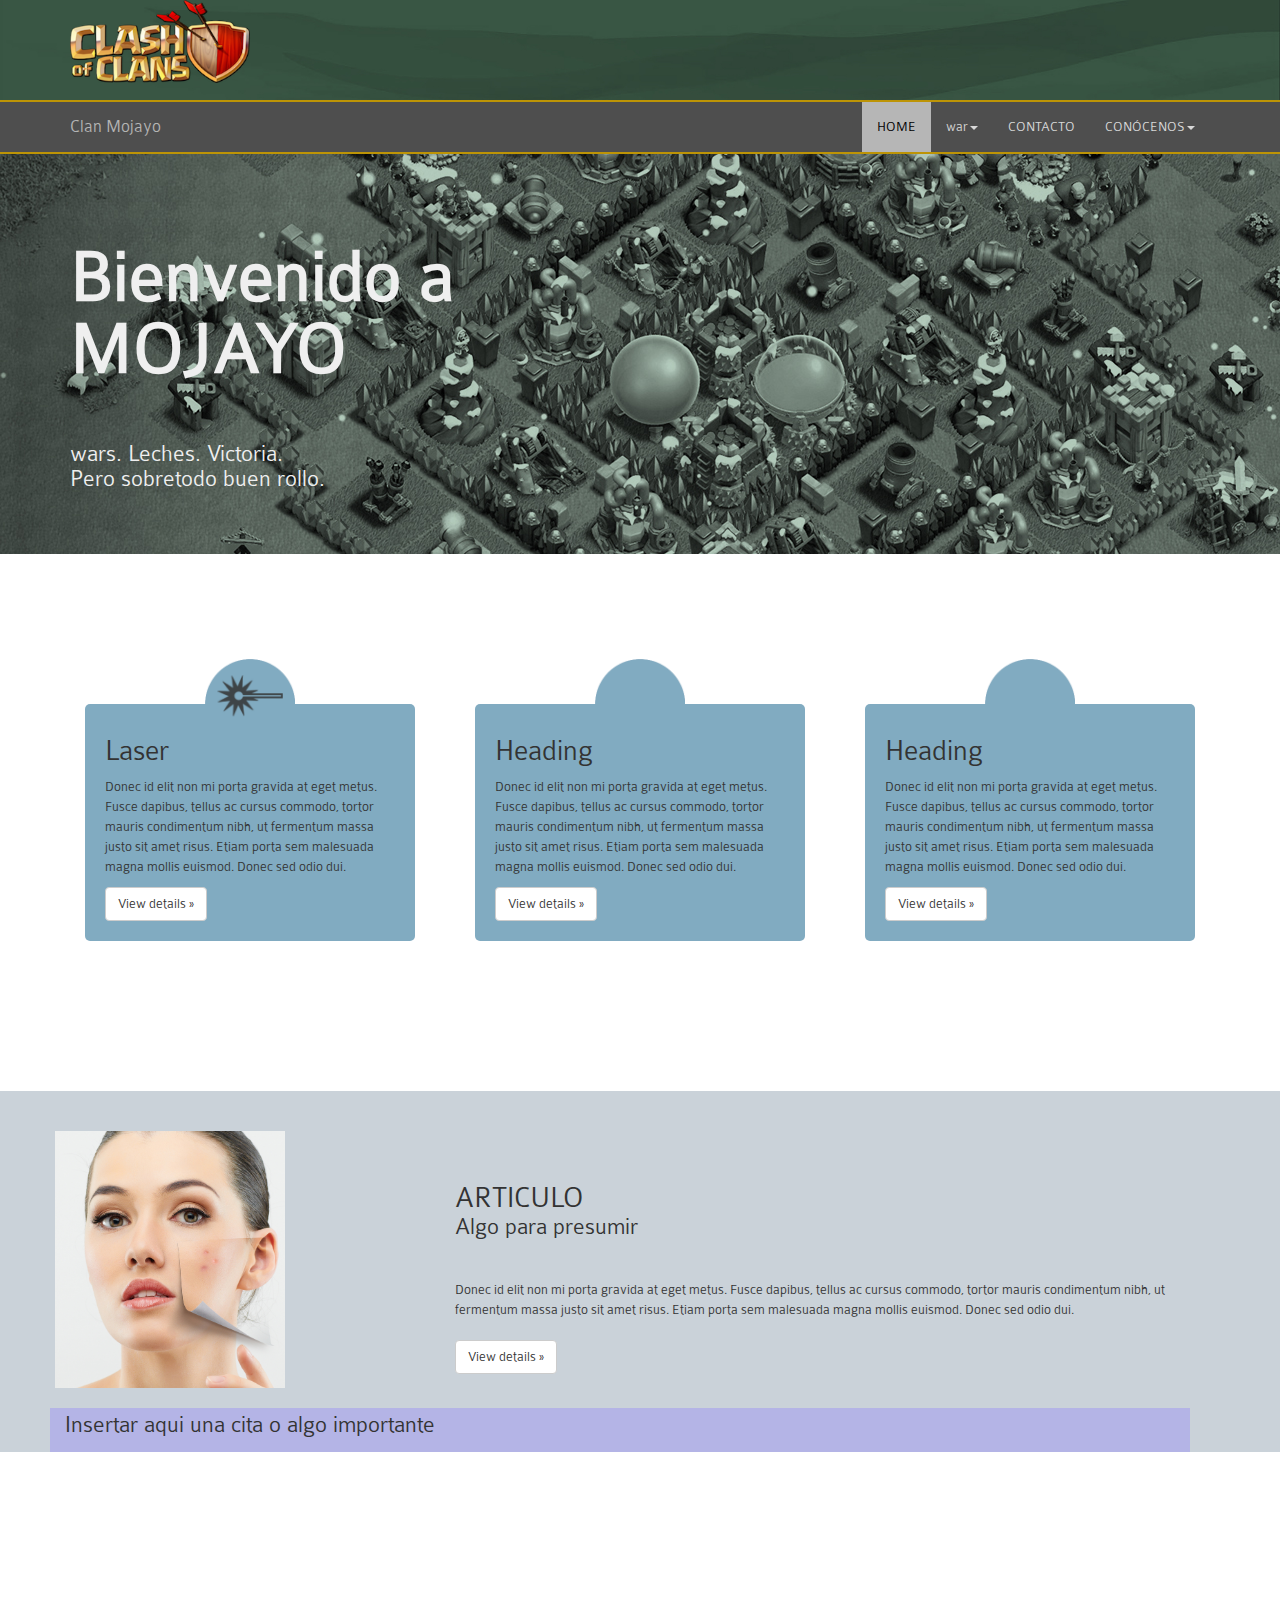
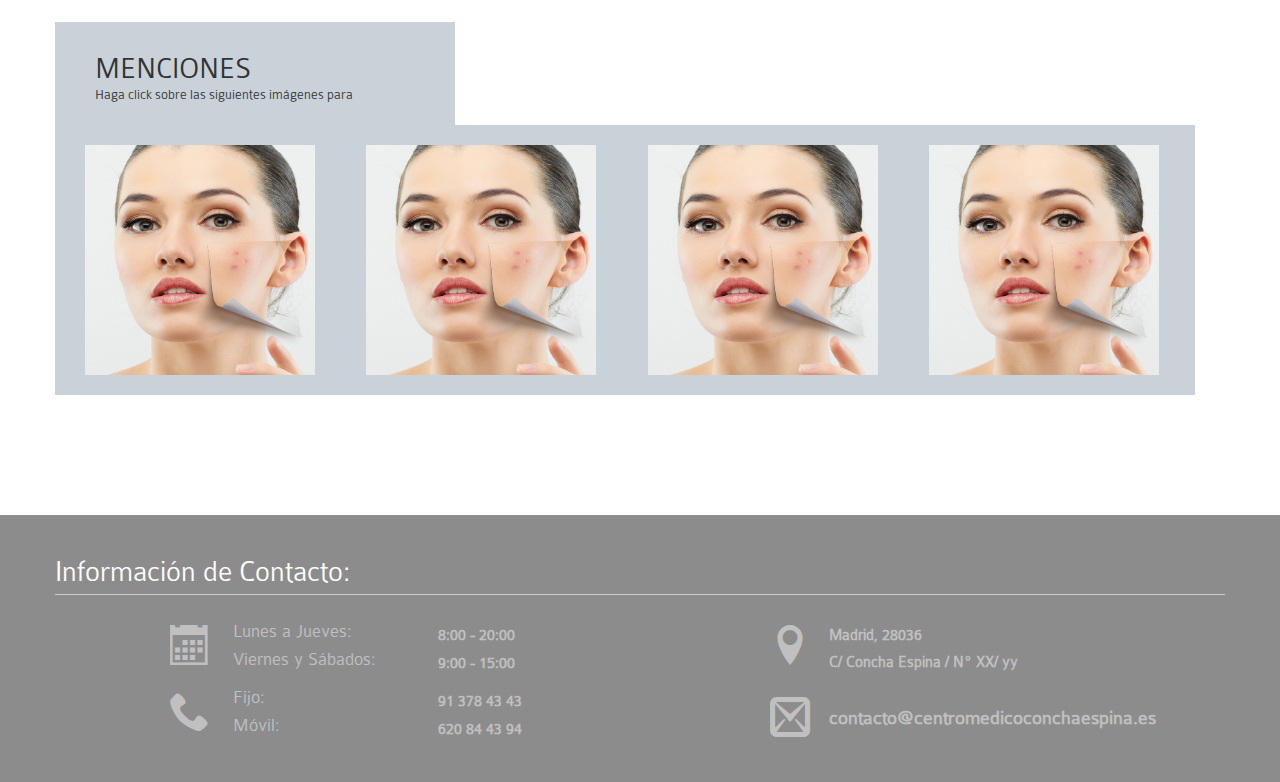
==== index.html @ 512420c1 "changed header" ====
<!DOCTYPE html>
<html lang="es">
<head>
  <meta charset="utf-8">
  <!--CONTENIDO DE LA CABECERA-->
  <link rel="shortcut icon" href="./img/favicon.ico">
  <title>DermaSalud</title>
  <!--INFO-->
  <meta name="description" content="Mojayo Clan Website, Spanish clash of clans players">
  <meta name="author" content="Luis Herranz">
  <meta http-equiv="content-language" content="es"/>
  <meta http-equiv="X-UA-Compatible" content="IE=edge">
  <meta name="viewport" content="width=device-width, initial-scale=1">

  <!--CSS-->
  <link href="css/bootstrap.min.css" rel="stylesheet">
  <link rel="stylesheet" type="text/css" href="css/general.css"/>
  <link rel="stylesheet" href="css/icons.css">


  <script src="https://ajax.googleapis.com/ajax/libs/jquery/1.11.2/jquery.min.js"></script>
  <!-- Include all compiled plugins (below), or include individual files as needed -->
  <script src="js/bootstrap.min.js"></script>
  <script src="js/general.js"></script>

  <!-- Creador de fiaicons: http://www.chami.com/tips/internet/110599i.html -->

  <!-- HTML5 shim and Respond.js for IE8 support of HTML5 elements and media queries -->
  <!-- WARNING: Respond.js doesn't work if you view the page via file:// -->
    <!--[if lt IE 9]>
    <script src="https://oss.maxcdn.com/html5shiv/3.7.2/html5shiv.min.js"></script>
    <script src="https://oss.maxcdn.com/respond/1.4.2/respond.min.js"></script>
    <![endif]-->
  </head>
  <body>
    <div class="over_navbar" >  
      <div class="container">
        <!-- AQUI LOGO -->
        <a href="#" onclick = "clickInicio();">
          <img src="./img/Clash_of_Clans_Logo.png" alt="logo" width="180px">
        </a>
      </div>
    </div>

    <!-- Begin Navbar -->

    <nav class="navbar navbar-default nav_correct" >
      <div class="container">
        <!-- Brand and toggle get grouped for better mobile display -->
        <div class="navbar-header">
          <button type="button" class="navbar-toggle collapsed" data-toggle="collapse" data-target="#bs-example-navbar-collapse-1">
            <span class="sr-only">Toggle navigation</span>
            <span class="icon-bar"></span>
            <span class="icon-bar"></span>
            <span class="icon-bar"></span>
          </button>
          <a class="navbar-brand" href="#" onclick = "clickInicio();">Clan Mojayo</a>
        </div>

        <!-- Collect the nav links, forms, and other content for toggling -->
        <div class="collapse navbar-collapse" id="bs-example-navbar-collapse-1">
          <ul class="nav navbar-nav navbar-right">
            <li id="nav_inicio" onclick = "clickInicio();" class="active"><a href="#">HOME<span class="sr-only">(current)</span></a></li>
            <!-- <li id="nav_info" onclick = "clickInfo();" ><a href="#">INFO</a></li> -->
            <li  id="nav_war" onclick = "clickwar();" class="dropdown">
              <a href="#" class="dropdown-toggle" data-toggle="dropdown" role="button" aria-expanded="false">war<span class="caret"></span></a>
              <ul class="dropdown-menu" role="menu">
                <li><a href="#">granos</a></li>
                <li><a href="#">pulgas</a></li>
                <li><a href="#">ronchas</a></li>
                <li class="divider"></li>
                <li><a href="#">picores varios</a></li>
                <li class="divider"></li>
                <li><a href="#">veo borroso</a></li>
              </ul>
            </li>
            <li id="nav_contacto" onclick = "clickContacto();"><a href="#">CONTACTO</a></li>
            <li  id="nav_personal" onclick = "clickPersonal();" class="dropdown">
              <a href="#" class="dropdown-toggle" data-toggle="dropdown" role="button" aria-expanded="false">CONÓCENOS<span class="caret"></span></a>
              <ul class="dropdown-menu" role="menu">
                <li><a href="#">aqui</a></li>
                <li><a href="#">no</a></li>
                <li><a href="#">pone</a></li>
                <li><a href="#">nada</a></li>
              </ul>
            </li>
          </ul>
        </div><!-- /.navbar-collapse -->
      </div><!-- /.container-fluid -->
    </nav>

    <!-- END Navbar -->

    <!--BLOQUES PARA CADA PÁGINA-->
<div id="contenedor_bloques">































<!-- <div id="wrapper_bloc">
 -->
    <!--BLOQUE  INICIO-->
    <div id="bloque_inicio" class="appear">
      <!-- Begin PIC-FONDO -->

      <!-- Main jumbotron for a primary marketing message or call to action -->
      <div class="img_fondo fondo_home">
        <!-- <img class="img_fondo abs_position img_jumbo" src="./img/dermatologistsalary1158mod.jpg"> -->
        <div class="container">
          <p class="rotulo1 rotulo_color">Bienvenido a </p>
          <p class="rotulo2 rotulo_color">MOJAYO</p>

          <p class="rotulo_texto1 rotulo_color">wars. Leches. Victoria.</p>
          <p class="rotulo_texto2 rotulo_color">Pero sobretodo buen rollo.</p>

          <img src="./img/king1.png" alt="BarbarianK" class="imagen_fondo_complementaria">
        </div>
      </div>
      <!-- END PIC FONDO -->

      <!-- Begin 3 expositores -->
      <div class="container" style="padding-top:50px;">
        <!-- Example row of columns -->
        <div class="row">
          <div class="col-md-4 ">
            <div class="col-md-12 ">
              <img src="./img/circulo_laser.png"  alt="icon1" class="color-icon">
              <div class="color-container extra-padding-4d">
                <h2 class="over-color-icon">Laser</h2>
                <p>Donec id elit non mi porta gravida at eget metus. Fusce dapibus, tellus ac cursus commodo, tortor mauris condimentum nibh, ut fermentum massa justo sit amet risus. Etiam porta sem malesuada magna mollis euismod. Donec sed odio dui. </p>
                <p><a class="btn btn-default" href="#" role="button">View details &raquo;</a></p>
              </div>
            </div>
          </div>

          <div class="col-md-4 ">
            <div class="col-md-12 ">
              <img src="./img/circulo.png"  alt="icon2" class="color-icon">
              <div class="color-container extra-padding-4d">
                <h2 class="over-color-icon">Heading</h2>
                <p>Donec id elit non mi porta gravida at eget metus. Fusce dapibus, tellus ac cursus commodo, tortor mauris condimentum nibh, ut fermentum massa justo sit amet risus. Etiam porta sem malesuada magna mollis euismod. Donec sed odio dui. </p>
                <p><a class="btn btn-default" href="#" role="button">View details &raquo;</a></p>
              </div>
            </div>
          </div>
          <div class="col-md-4">
            <div class="col-md-12 ">
              <img src="./img/circulo.png"  alt="icon3" class="color-icon">
              <div class="color-container extra-padding-4d">
                <h2 class="over-color-icon">Heading</h2>
                <p>Donec id elit non mi porta gravida at eget metus. Fusce dapibus, tellus ac cursus commodo, tortor mauris condimentum nibh, ut fermentum massa justo sit amet risus. Etiam porta sem malesuada magna mollis euismod. Donec sed odio dui. </p>
                <p><a class="btn btn-default" href="#" role="button">View details &raquo;</a></p>
              </div>
            </div>
          </div>
        </div>
      </div>


      <!-- <hr> -->

      <!-- End 3 expositores -->

      <!-- Begin extra expositor -->

      <!-- Main jumbotron for a primary marketing message or call to action -->
      <div class="expositor_fondo" id="bloque_expositor" style="margin-top:150px;"> 
        <div class="container" >

          <div class="row" style="padding-top:20px;">



            <div class="row" style="padding-top:20px;">

              <div class="col-md-3" >
                <img src="./img/portait.jpg" style="width: 100%; max-width:230px; position: relative size: cover;">
              </div>

              <div id="bloque_articulos" class="col-md-8 col-md-offset-1">
                <h2 style="margin-top:50px;">ARTICULO</h2>
                <h3 style="margin-top:-10px;">Algo para presumir</h3>
                <p style="margin-top:40px;">Donec id elit non mi porta gravida at eget metus. Fusce dapibus, tellus ac cursus commodo, tortor mauris condimentum nibh, ut fermentum massa justo sit amet risus. Etiam porta sem malesuada magna mollis euismod. Donec sed odio dui. </p>
                <p style="margin-top:20px;"><a class="btn btn-default" href="#" role="button">View details &raquo;</a></p>
              </div>

              <div class="col-md-12 remark-cite">
                <p>Insertar aqui una cita o algo importante</p>
              </div>
            </div>

          </div>
        </div>
        <!-- END extra expositor -->
      </div>

      <!-- Expositor de imágenes desplegables -->

  <div   id="image_block_4" style="margin-top:120px;">
    <div class="container">
              <div  class="row">
                <div class="expositor_fondo" id="rotulo_menciones">
                <h2 style="">MENCIONES</h2>
                <p style="margin-top:-10px;">Haga click sobre las siguientes imágenes para </p>
                </div>
              </div>

      <div class="row expositor_fondo" id="contenedor_imagenes" style="padding-top:20px; padding-bottom:20px;">

              <div class="col-md-3" alt="img1 Showcase" style="position: relative;" >
                <img src="./img/portait.jpg" class="image_showcase" onclick="clickImage1()" height= "230px" width="230px;">
              </div>

              <div class="col-md-3 " alt="img2 Showcase" style="position: relative;">
                <img src="./img/portait.jpg" height= "230px" width="230px;" class="image_showcase" onclick="clickImage2()">
              </div>

              <div class="col-md-3 " alt="img3 Showcase" style="position: relative;">
                <img src="./img/portait.jpg" height= "230px" width="230px;" class="image_showcase" onclick="clickImage3()">
              </div>

              <div class="col-md-3 " alt="img4 Showcase" style="position: relative;">
                <img src="./img/portait.jpg" height= "230px" width="230px;" class="image_showcase" onclick="clickImage4()">
              </div>

            </div>

              
     
    </div>
  </div>

<!-- EXPOSITORS -->

<div id="espacio">
<!-- 
<div id="slide_block1" class="disappear"> -->
  <div class="expositor_fondo disappear" style="" id="slide_block1">
    <div class="container">
      <div class="row "  style="padding-top:20px; padding-bottom:20px;">

              <div class="col-md-3" >
                <img src="./img/portait.jpg" style="width: 100%; max-width:230px; position: relative size: cover;">
              </div>

              <div class="col-md-8 col-md-offset-1">
                <h2 style="margin-top:50px;">ARTICULO 1</h2>
                <h3 style="margin-top:-10px;">Algo para presumir</h3>
                <p style="margin-top:40px;">Donec id elit non mi porta gravida at eget metus. Fusce dapibus, tellus ac cursus commodo, tortor mauris condimentum nibh, ut fermentum massa justo sit amet risus. Etiam porta sem malesuada magna mollis euismod. Donec sed odio dui. </p>
                <p style="margin-top:20px;"><a class="btn btn-default" href="#" role="button">View details &raquo;</a></p>
              </div>

              <div class="col-md-12 remark-cite">
                <p>Insertar aqui una cita o algo importante</p>
              </div>
      </div>
    </div>
  </div>

<!-- 
          </div> -->
      

      



   <div class="expositor_fondo disappear"  id="slide_block2">
    <div class="container">
      <div class="row "  style="padding-top:20px; padding-bottom:20px;">

              

              <div  class="col-md-8 col-md-offset-1">
                <h2 style="margin-top:50px;">ARTICULO 2</h2>
                <h3 style="margin-top:-10px;">Algo para presumir</h3>
                <p style="margin-top:40px;">Donec id elit non mi porta gravida at eget metus. Fusce dapibus, tellus ac cursus commodo, tortor mauris condimentum nibh, ut fermentum massa justo sit amet risus. Etiam porta sem malesuada magna mollis euismod. Donec sed odio dui. </p>
                <p style="margin-top:20px;"><a class="btn btn-default" href="#" role="button">View details &raquo;</a></p>
              </div>

              <div class="col-md-3" >
                <img src="./img/portait.jpg" style="width: 100%; max-width:230px; position: relative size: cover;">
              </div>

              <div class="col-md-12 remark-cite">
                <p>Insertar aqui una cita o algo importante</p>
              </div>
      </div>
    </div>
  </div>



   <div class="expositor_fondo disappear"  id="slide_block3">
    <div class="container">
      <div class="row "  style="padding-top:20px; padding-bottom:20px;">

              <div class="col-md-3" >
                <img src="./img/portait.jpg" style="width: 100%; max-width:230px; position: relative size: cover;">
              </div>

              <div  class="col-md-8 col-md-offset-1">
                <h2 style="margin-top:50px;">ARTICULO 3</h2>
                <h3 style="margin-top:-10px;">Algo para presumir</h3>
                <p style="margin-top:40px;">Donec id elit non mi porta gravida at eget metus. Fusce dapibus, tellus ac cursus commodo, tortor mauris condimentum nibh, ut fermentum massa justo sit amet risus. Etiam porta sem malesuada magna mollis euismod. Donec sed odio dui. </p>
                <p style="margin-top:20px;"><a class="btn btn-default" href="#" role="button">View details &raquo;</a></p>
              </div>

              <div class="col-md-12 remark-cite">
                <p>Insertar aqui una cita o algo importante</p>
              </div>
      </div>
    </div>
  </div>


 <div class="expositor_fondo disappear"  id="slide_block4">
    <div class="container">
      <div class="row "  style="padding-top:20px; padding-bottom:20px;">

              <div class="col-md-3" >
                <img src="./img/portait.jpg" style="width: 100%; max-width:230px; position: relative size: cover;">
              </div>

              <div  class="col-md-8 col-md-offset-1">
                <h2 style="margin-top:50px;">ARTICULO 4</h2>
                <h3 style="margin-top:-10px;">Algo para presumir</h3>
                <p style="margin-top:40px;">Donec id elit non mi porta gravida at eget metus. Fusce dapibus, tellus ac cursus commodo, tortor mauris condimentum nibh, ut fermentum massa justo sit amet risus. Etiam porta sem malesuada magna mollis euismod. Donec sed odio dui. </p>
                <p style="margin-top:20px;"><a class="btn btn-default" href="#" role="button">View details &raquo;</a></p>
              </div>

              <div class="col-md-12 remark-cite">
                <p>Insertar aqui una cita o algo importante</p>
              </div>
      </div>
    </div>
  </div>


      </div>


    </div>
<!-- END BLOQUE INICIO -->






  </div>






























  <!-- Begin Pie de pagina -->

  <div class="expositor_pie_pagina"  style="margin-top:120px;" id="pie">
    <div class="container" >
      <div class="row" style="padding-top:20px; padding-bottom:40px;" style="position:relative; top:-20px">
        <h2>Información de Contacto:</h2>
        <hr style="position:relative; top:-8px">

          <div  class="row">
            <div class="col-md-6 col-md-offset-1 opacity_50to100">

              <span style="margin-top: 8px;" class="col-md-1 icon icon-calendar"></span>
              <span class="col-md-11">
              
              <p>
              <span  class="first_font_footer col-md-5"  >
                Lunes a Jueves:      
              </span>
              <span class="col-md-5 second_font_footer" >   8:00 - 20:00 </span>
             </p>
           
           
            <p>
              <span  class="first_font_footer col-md-5" >
                Viernes y Sábados:     
              </span>
              <span class="col-md-5 second_font_footer">   9:00 - 15:00</span>
            </p>
          
          </span>

            </div>

             <div class="col-md-5 aligned_block  opacity_50to100" >
                <span class="col-md-1 icon icon-location" style="margin-top: 8px;"></span><span  class="col-md-11"><p class="second_font_footer" style="padding-left: 20px;"> Madrid, 28036 </p>
                <p class="second_font_footer" style="margin-top: -5px; padding-left: 20px;"> C/ Concha Espina / Nº XX/ yy </p></span>
               <!--  <h3 style="position:relative; top:-15px">Dirección:</h3> -->
                
            </div>
          </div>


          <div <span style="padding-top: 40 px;"  class="row">
            <div class="col-md-6 col-md-offset-1 opacity_50to100">

              <span style="margin-top: 8px; padding-right: 10 px;" class="col-md-1 icon icon-phone"></span>
              <span class="col-md-11">
              
              <p>
              <span  class="first_font_footer col-md-5"  >
                Fijo:      
              </span>
              <span class="col-md-5 second_font_footer" > 91 378 43 43</span>
             </p>
             
           
            <p>
              <span  class="first_font_footer col-md-5" >
                Móvil:     
              </span>
              <span class="col-md-5 second_font_footer"> 620 84 43 94</span>
            </p>
          
          </span>

            </div>



            <!-- EN EL A -> CA,BIAR EL HREF -->
             <a class="col-md-5 opacity_50to100" style="margin-top: 14px;" onclick = "clickContacto();" href="#">
            <span class="col-md-1 icon icon-mail2"></span>
            <span class="col-md-11"><p class="second_font_footer hover_link" style="padding-left:20px; font-size:15pt;"> contacto@centromedicoconchaespina.es </p></span>
            
          </a>
          </div>

        



      </div>

    </div>
  </div>

  <!-- END Pie de pagina -->







</body>
</html>
---- css/general.css ----
/*!
 * General Style page
 *
 * Dermasalud.es
 *
 */
 /*FONTS*/

 @font-face { font-family: "Colaborative"; src: url("./fonts/ColabLig.otf"); 
}

body{

	font-family: Colaborative;
}

/*END FONTS*/
.navbarcontainer{
	vertical-align: bottom;
	width: inherit;
	height: 100px;
	background-color: blue;

}
.over_navbar{
	/*vertical-align: center;*/
	width: 100%;
	height: 100px;

	background-color: rgba(95, 161, 192, 0.61);
	background: url(../img/fondo_logo.jpg);
	background-size: 100% auto;
	background-size: cover;
	background-repeat: no-repeat;
	z-index: 100;

}

.abs_position{	position: absolute;}

.nav_correct{	margin-bottom: 0px;
	background-color: #4E4E4E;
	border-color: #BD9406;
	border-left: 0px;
	border-right: 0px;
}

.nav_correct .navbar-nav > .active > a {

	color: #000;
	background-color: #B6B6B6;

}


.img_fondo{
	position: relative;
	top: 0;
	left: 0;

	height: 400px;
	
	/*background-size: cover;*/
	/*background-repeat: fixed;*/
	/*width: inherit;*/
	/*height: inherit;*/
	/*max-width: 100%;*/
	padding-top: 0px;
	padding-bottom: 0px;
	overflow: hidden;
	margin-bottom: 10px;
	/*background-image: url("/img/dermatologistsalary1158mod.jpg");*/
}



.img_fondo_info{
	position: relative;
	top: 0;
	left: 0;
	height: 400px;
	
	/*background-size: 100% 600px;*/
	
	/*background-repeat: fixed;*/
	/*width: inherit;*/
	/*height: inherit;*/
	max-width: 100%;
	padding-top: 0px;
	padding-bottom: 0px;
	
}


.fondo_contactos{
	background: url(../img/sample3.jpg);
	background-size: cover;
}

.fondo_home{
	background: url(../img/fondo_inicio_saturado.jpg);
	background-size: cover;
}

.fondo_tratamientos{
	background: url(../img/sample3.jpg);
	background-size: cover;
}
.fondo_conocenos{
	background: url(../img/sample3.jpg);
	background-size: cover;
}


.list_tratamientos li{
	font-size: 20pt;

}




/*Fade on load*/

#wrapper_bloc {
    margin-top: 25px;
    font-size: 21px;
    text-align: center;

    -webkit-animation: fadein 2s; /* Safari, Chrome and Opera > 12.1 */
       -moz-animation: fadein 2s; /* Firefox < 16 */
        -ms-animation: fadein 2s; /* Internet Explorer */
         -o-animation: fadein 2s; /* Opera < 12.1 */
            animation: fadein 2s;
}

@keyframes fadein {
    from { opacity: 0; }
    to   { opacity: 1; }
}

/* Firefox < 16 */
@-moz-keyframes fadein {
    from { opacity: 0; }
    to   { opacity: 1; }
}

/* Safari, Chrome and Opera > 12.1 */
@-webkit-keyframes fadein {
    from { opacity: 0; }
    to   { opacity: 1; }
}

/* Internet Explorer */
@-ms-keyframes fadein {
    from { opacity: 0; }
    to   { opacity: 1; }
}

/* Opera < 12.1 */
@-o-keyframes fadein {
    from { opacity: 0; }
    to   { opacity: 1; }
}




.triple_image_container{

	position: relative;
	/*width: 100%;*/

}

.triple_image_first{

	position: absolute;
	width: 100px;
	height: 150px;

	top: 40px;
	left: 100px;
}

.triple_image_second{

	position: absolute;
	width: 100px;
	height: 150px;

	top: 120px;
	left: 200px;
}

.triple_image_third{
	position: absolute;
	width: 100px;
	height: 150px;

	top: 190px;
	left: 300px;
}

.second_plane_img{
	position: absolute;
	top: 60px;
	left: 90px;
	width: 350px;
    height: 220px;
    z-index: 1;

}

.first_plane_img_bot_left{

	position: absolute;
	top: 190px;
	left: 40px;
	width: 180px;
    height: 125px;

    /*background-color: yellow;*/
    /*rgba(95, 161, 192, 0.61)*/
    box-shadow: 10px -10px 5px rgba(0, 0, 0, 0.61);
    overflow: inherit;
	
}

.first_plane_img_top_right{

	position: absolute;
	top: 190px;
	left: 40px;
	width: 180px;
    height: 125px;

    /*background-color: yellow;*/
    /*rgba(95, 161, 192, 0.61)*/
    /*box-shadow: 10px 10px 5px rgba(0, 0, 0, 0.61);*/
    overflow: inherit;
	
}

.single_image{

	position: absolute;
	top: 60px;
	left: 90px;
	width: 400px;
    height: 250px;

    /*background-color: yellow;*/
    /*rgba(95, 161, 192, 0.61)*/
    /*box-shadow: 10px -10px 5px rgba(0, 0, 0, 0.61);*/
    /*overflow: inherit;*/

}

.on_top{
	z-index: 100;
	opacity: 1;
}

.resizable_hover_image{

	z-index: 1;
	opacity: 0.7;
}


.rotulo_remark{
	position: relative;
	background-color: rgba(60, 60, 100, 0.6);
	margin-top: 50px;
	padding: 10px 50px 10px 30px;
	padding-right: 0px;
	border-radius: 5px;


	font-family: arial;
	font-size: 30pt;
	font-weight: bold;	
	color: rgba(30, 30, 30, 1);

}

.rotulo_imagen_fondo{
	position: absolute;
	/*opacity: 0.6;*/
	/*top: -10px;*/
	
	bottom: -20px;
	padding: 10px 20px 10px 0px;
	font-family: arial;
	font-size: 40pt;
	font-weight: bold;	
	color: rgba(30, 30, 30, 1);


	background-color: rgba(255, 255, 255, 0.6);
	
	
	/*vertical-align: left;*/
	/*	padding-bottom: 20px; */
}

/*
.img_jumbo{

	z-index: -100;
	width: 100%;
	height: 
	
	}*/


.rotulo_color{
	color: #EFEFEF;
}


.rotulo1{
	padding-top: 70px;
	/*font-family: arial;*/
	font-size: 56pt;
	font-weight: 700;
	/*vertical-align: left;*/
	padding-bottom: 20px;
}

.rotulo2{
	position: relative;
	top: -65px;
	/*	font-family: arial thin;*/
	font-size: 56pt;
	font-weight: 700;
	padding-bottom: 20px;
}

.rotulo_texto1{
	position: relative;
	font-family: Colaborative;
	top: -60px;
	font-size: 18pt;
	font-weight: 300;

}

.rotulo_texto2{
	position: relative;
	font-family: Colaborative;
	top: -80px;
	font-size: 18pt;
	font-weight: 300;
	/*vertical-align: left;*/
}

.imagen_fondo_complementaria{
	position: absolute;
	width: 300px;
	height: 300px;
	right: 0

}

.extra-padding-4d{	padding: 10px 20px 10px 20px;}

.color-container{	
	border-radius: 5px;
	background-color: #81ABC1;}

.color-icon{
	/*position: relative;*/
	position: relative;
	display: block;
	margin-left: auto;
	margin-right: auto;
/*	left: 50%;
right: -45px;*/
	top:45px;
	width: 90px;
	height: 90px;

}
.over-color-icon{
	position: relative;
	z-index: 100;
}

  .disappear{
    display: none;
  }
  .appear{
    display: block;
  }


#bloque_expositor.expositor_fondo{
	top: 0;
	left: 0;
	/*height: 400px;*/
	background-color: rgba(202,210,217,1);
	background-size: 100% 600px;
	/*background-repeat: fixed;*/
	padding-top: 15px;
	margin-top: 30px;
	/*width: inherit;*/
	/*height: inherit;*/
	width: 100%;
	padding-top: 0px;
	padding-bottom: 0px;
	/*background-image: url("/img/dermatologistsalary1158mod.jpg");*/
}


.aligned_block{

	text-align: center;
	vertical-align: middle;
}

.expositor_fondo{

		top: 0;
	left: 0;
	/*height: 400px;*/
	
	background-color: rgba(202,210,217,1);
	background-size: 100% 600px;
	/*background-repeat: fixed;*/
	padding-top: 15px;
	margin-top: 0px;
	/*width: inherit;*/
	/*height: inherit;*/
	width: 100%;
	padding-top: 0px;
	padding-bottom: 0px;
}


#contenedor_imagenes.expositor_fondo{

	top: 0px;
	left: 0;
	/*height: 400px;*/
	
	background-color: rgba(202,210,217,1);
	background-size: 100% 600px;
	/*background-repeat: fixed;*/
	padding-top: 15px;
	/*margin-top: 50px;*/
	/*width: inherit;*/
	/*height: inherit;*/
	width: 100%;
	padding-top: 10px;
	padding-left: 15px;
	padding-bottom: 0px;

}

#rotulo_menciones.expositor_fondo{

	top: 30px;
	left: 0;
	/*height: 400px;*/
	
	background-color: rgba(202,210,217,1);
	background-size: 100% 600px;
	/*background-repeat: fixed;*/

	margin-top: 50px;
	/*width: inherit;*/
	/*height: inherit;*/
	width: 400px;
	padding-top: 10px;
	padding-left: 40px;
	padding-bottom: 10px;

}

.expositor_pie_pagina{
	top: 0;
	left: 0;
	color: #FFF;
	/*height: 400px;*/
	background-color: rgba(140,140,140,1);
	background-size: 100% auto;
	/*background-repeat: fixed;*/
	padding-top: 15px;
	margin-top: 50px;
	/*width: inherit;*/
	/*height: inherit;*/
	width: 100%;
	padding-top: 0px;
	padding-bottom: 0px;

	/*background-image: url("/img/dermatologistsalary1158mod.jpg");*/
}
/*
div.footer_color{*/

.opacity_50to100{


    /*filter: alpha(opacity=50);  */
    opacity: 0.45;
	/*color: #FFF;*/
	
	}

  .opacity_50to100:hover{
    opacity: 1;
    transition: opacity 800ms;
    filter: alpha(opacity=50);  
  }


a.opacity_50to100{

	color: #FFF;
    /*filter: alpha(opacity=50);  */
    opacity: 0.45;
	/*color: #FFF;*/
	
	}

a.opacity_50to100:hover{
    opacity: 1;
    transition: opacity 800ms;
    filter: alpha(opacity=50);  

  }

p.hover_link:hover{
    text-decoration: underline;

  }

.remark-cite{

	background-color:rgba(180,180,230,1);
	position: relative;
	display: block;
	
	width: 95%;
	font-size: 18pt;
	margin-top: 20px;
	margin-left: 10px;
}

.first_font_footer{
	position: relative;
	display:inline;
	font-weight: 700px;
	font-size: 14pt;
}

.second_font_footer{
	position: relative;
	margin-top: 4pt;
	/*display:inline;*/
	font-weight: 700px;
	font-size: 12pt;
	font-weight: bold;
	text-align: left;

}

.third_font_footer{

	text-align: right;
	font-weight: 700px;
	font-size: 12pt;
}

/*Separador para poner en la izquierda*/
.mycontent-left {
	border-right: 1px dashed #333;
}


.image-transition{
	-webkit-transition: opacity 1s ease-in-out;
	-moz-transition: opacity 1s ease-in-out;
	-o-transition: opacity 1s ease-in-out;
	transition: opacity 1s ease-in-out;

}

hr { display: block; height: 1px;
	border: 0; border-top: 1px solid #ccc;
	margin: 1em 0; padding: 0; }

.large-font{	
	font-size: 22pt;}

.medium-font{
	font-size: 18pt;
	display: inline;
	
	}


.medium-font-bold{
	font-size: 14pt;
	font-weight: bold;
	font-family: arial;
	}

.left-align-text{
	/*position: relative;*/
	float: right;
}

#map-canvas{
	width: 100%;
	height: 380px;
	margin-top: 35px;

}





.img-div-3{

	width: 100%;
	height: 200px;
}

/*---------------*/
/***** EFFECT - prueba Carmen *****/
/*---------------*/

figure.effect {
	background: #81ABC1;
	color: #FFF;
}

figure.effect img {
	width: -webkit-calc(100% + 20px);
	width: calc(100% + 20px);
	-webkit-transition: opacity 0.35s, -webkit-transform 0.35s;
	transition: opacity 0.35s, transform 0.35s;
	-webkit-transform: translate3d(-10px,0,0);
	transform: translate3d(-10px,0,0);
	-webkit-backface-visibility: hidden;
	backface-visibility: hidden;
}

figure.effect:hover img {
	opacity: 0.2;
	-webkit-transform: translate3d(0,0,0);
	transform: translate3d(0,0,0);
}

figure.effect figcaption {
	text-align: left;
}

figure.effect h3 {
	position: relative;
	overflow: hidden;
	padding-bottom: 20px;
	opacity: 0;
	-webkit-transition: opacity 0.35s, -webkit-transform 0.35s;
	transition: opacity 0.35s, transform 0.35s;
}

figure.effect:hover h3 {
	opacity: 1;
}

figure.effect h3::after {
	position: absolute;
	bottom: 0;
	left: 0;
	width: 100%;
	height: 2px;
	background: #fff;
	content: '';
	-webkit-transition: -webkit-transform 0.35s;
	transition: transform 0.35s;
	-webkit-transform: translate3d(-100%,0,0);
	transform: translate3d(-100%,0,0);
}

figure.effect:hover h3::after {
	-webkit-transform: translate3d(0,0,0);
	transform: translate3d(0,0,0);
}

figure.effect p {
	padding-top: 10px;
	opacity: 0;
	-webkit-transition: opacity 0.35s, -webkit-transform 0.35s;
	transition: opacity 0.35s, transform 0.35s;
	-webkit-transform: translate3d(100%,0,0);
	transform: translate3d(100%,0,0);
}

figure.effect:hover p {
	opacity: 1;
	-webkit-transform: translate3d(0,0,0);
	transform: translate3d(0,0,0);
}
/* #projects .row { margin: 0px; } // bootstrap 3.1- hack */

/*borrado por mi: #projects .row > div { margin-bottom: 30px; } */
figure { position: relative; overflow: hidden; }
figure h3 { color: #FFF; font-weight: 600; margin-bottom: 5px; }
figure p > strong { width: 60px; display: inline-block; margin: 0px; }
figure img { width: 110%; }

figure figcaption {
	padding: 20px 30px;
	position: absolute;
	top: 0px;
	left: 0px;
	height: 100%;
	width: 100%;
}
figure a {
	z-index: 1000;
	text-indent: 200%;
	white-space: nowrap;
	font-size: 0;
	opacity: 0;
	position: absolute;
	top: 0px;
	left: 0px;
	height: 100%;
	width: 100%;
}
figure .icon { 
	background: #81ABC1;
	position: absolute;
	top: 0px;
	right: 0px;
	width: 48px;
	height: 48px;
	vertical-align: middle;
	text-align: center;
}
figure .icon i {
	font-size: 18px;
	line-height: 48px;
}
figure .title { 
	font-size: 18px;
	background: #81ABC1;
	position: absolute;
	top: 0px;
	left: 0px;
	width: 180px;
	height: 48px;
	line-height: 48px;
	vertical-align: middle;
	text-align: center;
}

figure.effect:hover .title {
	opacity: 0;
}
figure.effect:hover .date {
	opacity: 0;
}
figure.effect:hover .trophy {
	opacity: 0;
}

/*Classes para los desplegables a partir de imagenes*/

 .add_pointer{
 	cursor: pointer;
 	
 }

  .image_showcase{
    cursor: pointer;

  }

  .image_showcase:hover{
    opacity: 0.55;
    transition: opacity 800ms;
    filter: alpha(opacity=50);  
  }




/*Fixing the bootstrap*/

.nav_correct .navbar-nav > li > a:hover, .navbar-default .navbar-nav > li > a:focus {
    color: #F8F6F6;
    background-color: transparent;
}

.navbar-nav > li > .dropdown-menu {
    margin-top: 0px;
    border-top-left-radius: 0px;
    border-top-right-radius: 0px;
    background-color: #E7E7E7;
}

.navbar-default .navbar-brand {
    color: #B4B4B4;
}

.navbar-default .navbar-brand:hover, .navbar-default .navbar-brand:focus {
    color: #EDEDED;
    background-color: transparent;
}

.navbar-default .navbar-nav > li > a {
    color: #D8D8D8;
}

  }
---- css/icons.css ----
@font-face {
	font-family: 'IcoMoon-Free';
	src: url('./icons/IcoMoon-Free.ttf?-b7qzp2') format('truetype');
	font-weight: normal;
	font-style: normal;
}

.icon {
	font-family: 'IcoMoon-Free';
	/*color:#AAA;*/
/*	height: 64px;
	width: 64px;*/
	speak: none;
	font-size: 30pt;
	font-style: normal;
	font-weight: normal;
	font-variant: normal;
	text-transform: none;
	line-height: 1;
	
	/* Enable Ligatures ================ */
	-webkit-font-feature-settings: "liga";
	-moz-font-feature-settings: "liga=1";
	-moz-font-feature-settings: "liga";
	-ms-font-feature-settings: "liga" 1;
	-o-font-feature-settings: "liga";
	font-feature-settings: "liga";

	/* Better Font Rendering =========== */
	-webkit-font-smoothing: antialiased;
	-moz-osx-font-smoothing: grayscale;
}




.icon-home:before {
	content: "\e900";
}
.icon-home2:before {
	content: "\e901";
}
.icon-home3:before {
	content: "\e902";
}
.icon-office:before {
	content: "\e903";
}
.icon-newspaper:before {
	content: "\e904";
}
.icon-pencil:before {
	content: "\e905";
}
.icon-pencil2:before {
	content: "\e906";
}
.icon-quill:before {
	content: "\e907";
}
.icon-pen:before {
	content: "\e908";
}
.icon-blog:before {
	content: "\e909";
}
.icon-eyedropper:before {
	content: "\e90a";
}
.icon-droplet:before {
	content: "\e90b";
}
.icon-paint-format:before {
	content: "\e90c";
}
.icon-image:before {
	content: "\e90d";
}
.icon-images:before {
	content: "\e90e";
}
.icon-camera:before {
	content: "\e90f";
}
.icon-headphones:before {
	content: "\e910";
}
.icon-music:before {
	content: "\e911";
}
.icon-play:before {
	content: "\e912";
}
.icon-film:before {
	content: "\e913";
}
.icon-video-camera:before {
	content: "\e914";
}
.icon-dice:before {
	content: "\e915";
}
.icon-pacman:before {
	content: "\e916";
}
.icon-spades:before {
	content: "\e917";
}
.icon-clubs:before {
	content: "\e918";
}
.icon-diamonds:before {
	content: "\e919";
}
.icon-bullhorn:before {
	content: "\e91a";
}
.icon-connection:before {
	content: "\e91b";
}
.icon-podcast:before {
	content: "\e91c";
}
.icon-feed:before {
	content: "\e91d";
}
.icon-mic:before {
	content: "\e91e";
}
.icon-book:before {
	content: "\e91f";
}
.icon-books:before {
	content: "\e920";
}
.icon-library:before {
	content: "\e921";
}
.icon-file-text:before {
	content: "\e922";
}
.icon-profile:before {
	content: "\e923";
}
.icon-file-empty:before {
	content: "\e924";
}
.icon-files-empty:before {
	content: "\e925";
}
.icon-file-text2:before {
	content: "\e926";
}
.icon-file-picture:before {
	content: "\e927";
}
.icon-file-music:before {
	content: "\e928";
}
.icon-file-play:before {
	content: "\e929";
}
.icon-file-video:before {
	content: "\e92a";
}
.icon-file-zip:before {
	content: "\e92b";
}
.icon-copy:before {
	content: "\e92c";
}
.icon-paste:before {
	content: "\e92d";
}
.icon-stack:before {
	content: "\e92e";
}
.icon-folder:before {
	content: "\e92f";
}
.icon-folder-open:before {
	content: "\e930";
}
.icon-folder-plus:before {
	content: "\e931";
}
.icon-folder-minus:before {
	content: "\e932";
}
.icon-folder-download:before {
	content: "\e933";
}
.icon-folder-upload:before {
	content: "\e934";
}
.icon-price-tag:before {
	content: "\e935";
}
.icon-price-tags:before {
	content: "\e936";
}
.icon-barcode:before {
	content: "\e937";
}
.icon-qrcode:before {
	content: "\e938";
}
.icon-ticket:before {
	content: "\e939";
}
.icon-cart:before {
	content: "\e93a";
}
.icon-coin-dollar:before {
	content: "\e93b";
}
.icon-coin-euro:before {
	content: "\e93c";
}
.icon-coin-pound:before {
	content: "\e93d";
}
.icon-coin-yen:before {
	content: "\e93e";
}
.icon-credit-card:before {
	content: "\e93f";
}
.icon-calculator:before {
	content: "\e940";
}
.icon-lifebuoy:before {
	content: "\e941";
}
.icon-phone:before {
	content: "\e942";
}
.icon-phone-hang-up:before {
	content: "\e943";
}
.icon-address-book:before {
	content: "\e944";
}
.icon-envelop:before {
	content: "\e945";
}
.icon-pushpin:before {
	content: "\e946";
}
.icon-location:before {
	content: "\e947";
}
.icon-location2:before {
	content: "\e948";
}
.icon-compass:before {
	content: "\e949";
}
.icon-compass2:before {
	content: "\e94a";
}
.icon-map:before {
	content: "\e94b";
}
.icon-map2:before {
	content: "\e94c";
}
.icon-history:before {
	content: "\e94d";
}
.icon-clock:before {
	content: "\e94e";
}
.icon-clock2:before {
	content: "\e94f";
}
.icon-alarm:before {
	content: "\e950";
}
.icon-bell:before {
	content: "\e951";
}
.icon-stopwatch:before {
	content: "\e952";
}
.icon-calendar:before {
	content: "\e953";
}
.icon-printer:before {
	content: "\e954";
}
.icon-keyboard:before {
	content: "\e955";
}
.icon-display:before {
	content: "\e956";
}
.icon-laptop:before {
	content: "\e957";
}
.icon-mobile:before {
	content: "\e958";
}
.icon-mobile2:before {
	content: "\e959";
}
.icon-tablet:before {
	content: "\e95a";
}
.icon-tv:before {
	content: "\e95b";
}
.icon-drawer:before {
	content: "\e95c";
}
.icon-drawer2:before {
	content: "\e95d";
}
.icon-box-add:before {
	content: "\e95e";
}
.icon-box-remove:before {
	content: "\e95f";
}
.icon-download:before {
	content: "\e960";
}
.icon-upload:before {
	content: "\e961";
}
.icon-floppy-disk:before {
	content: "\e962";
}
.icon-drive:before {
	content: "\e963";
}
.icon-database:before {
	content: "\e964";
}
.icon-undo:before {
	content: "\e965";
}
.icon-redo:before {
	content: "\e966";
}
.icon-undo2:before {
	content: "\e967";
}
.icon-redo2:before {
	content: "\e968";
}
.icon-forward:before {
	content: "\e969";
}
.icon-reply:before {
	content: "\e96a";
}
.icon-bubble:before {
	content: "\e96b";
}
.icon-bubbles:before {
	content: "\e96c";
}
.icon-bubbles2:before {
	content: "\e96d";
}
.icon-bubble2:before {
	content: "\e96e";
}
.icon-bubbles3:before {
	content: "\e96f";
}
.icon-bubbles4:before {
	content: "\e970";
}
.icon-user:before {
	content: "\e971";
}
.icon-users:before {
	content: "\e972";
}
.icon-user-plus:before {
	content: "\e973";
}
.icon-user-minus:before {
	content: "\e974";
}
.icon-user-check:before {
	content: "\e975";
}
.icon-user-tie:before {
	content: "\e976";
}
.icon-quotes-left:before {
	content: "\e977";
}
.icon-quotes-right:before {
	content: "\e978";
}
.icon-hour-glass:before {
	content: "\e979";
}
.icon-spinner:before {
	content: "\e97a";
}
.icon-spinner2:before {
	content: "\e97b";
}
.icon-spinner3:before {
	content: "\e97c";
}
.icon-spinner4:before {
	content: "\e97d";
}
.icon-spinner5:before {
	content: "\e97e";
}
.icon-spinner6:before {
	content: "\e97f";
}
.icon-spinner7:before {
	content: "\e980";
}
.icon-spinner8:before {
	content: "\e981";
}
.icon-spinner9:before {
	content: "\e982";
}
.icon-spinner10:before {
	content: "\e983";
}
.icon-spinner11:before {
	content: "\e984";
}
.icon-binoculars:before {
	content: "\e985";
}
.icon-search:before {
	content: "\e986";
}
.icon-zoom-in:before {
	content: "\e987";
}
.icon-zoom-out:before {
	content: "\e988";
}
.icon-enlarge:before {
	content: "\e989";
}
.icon-shrink:before {
	content: "\e98a";
}
.icon-enlarge2:before {
	content: "\e98b";
}
.icon-shrink2:before {
	content: "\e98c";
}
.icon-key:before {
	content: "\e98d";
}
.icon-key2:before {
	content: "\e98e";
}
.icon-lock:before {
	content: "\e98f";
}
.icon-unlocked:before {
	content: "\e990";
}
.icon-wrench:before {
	content: "\e991";
}
.icon-equalizer:before {
	content: "\e992";
}
.icon-equalizer2:before {
	content: "\e993";
}
.icon-cog:before {
	content: "\e994";
}
.icon-cogs:before {
	content: "\e995";
}
.icon-hammer:before {
	content: "\e996";
}
.icon-magic-wand:before {
	content: "\e997";
}
.icon-aid-kit:before {
	content: "\e998";
}
.icon-bug:before {
	content: "\e999";
}
.icon-pie-chart:before {
	content: "\e99a";
}
.icon-stats-dots:before {
	content: "\e99b";
}
.icon-stats-bars:before {
	content: "\e99c";
}
.icon-stats-bars2:before {
	content: "\e99d";
}
.icon-trophy:before {
	content: "\e99e";
}
.icon-gift:before {
	content: "\e99f";
}
.icon-glass:before {
	content: "\e9a0";
}
.icon-glass2:before {
	content: "\e9a1";
}
.icon-mug:before {
	content: "\e9a2";
}
.icon-spoon-knife:before {
	content: "\e9a3";
}
.icon-leaf:before {
	content: "\e9a4";
}
.icon-rocket:before {
	content: "\e9a5";
}
.icon-meter:before {
	content: "\e9a6";
}
.icon-meter2:before {
	content: "\e9a7";
}
.icon-hammer2:before {
	content: "\e9a8";
}
.icon-fire:before {
	content: "\e9a9";
}
.icon-lab:before {
	content: "\e9aa";
}
.icon-magnet:before {
	content: "\e9ab";
}
.icon-bin:before {
	content: "\e9ac";
}
.icon-bin2:before {
	content: "\e9ad";
}
.icon-briefcase:before {
	content: "\e9ae";
}
.icon-airplane:before {
	content: "\e9af";
}
.icon-truck:before {
	content: "\e9b0";
}
.icon-road:before {
	content: "\e9b1";
}
.icon-accessibility:before {
	content: "\e9b2";
}
.icon-target:before {
	content: "\e9b3";
}
.icon-shield:before {
	content: "\e9b4";
}
.icon-power:before {
	content: "\e9b5";
}
.icon-switch:before {
	content: "\e9b6";
}
.icon-power-cord:before {
	content: "\e9b7";
}
.icon-clipboard:before {
	content: "\e9b8";
}
.icon-list-numbered:before {
	content: "\e9b9";
}
.icon-list:before {
	content: "\e9ba";
}
.icon-list2:before {
	content: "\e9bb";
}
.icon-tree:before {
	content: "\e9bc";
}
.icon-menu:before {
	content: "\e9bd";
}
.icon-menu2:before {
	content: "\e9be";
}
.icon-menu3:before {
	content: "\e9bf";
}
.icon-menu4:before {
	content: "\e9c0";
}
.icon-cloud:before {
	content: "\e9c1";
}
.icon-cloud-download:before {
	content: "\e9c2";
}
.icon-cloud-upload:before {
	content: "\e9c3";
}
.icon-cloud-check:before {
	content: "\e9c4";
}
.icon-download2:before {
	content: "\e9c5";
}
.icon-upload2:before {
	content: "\e9c6";
}
.icon-download3:before {
	content: "\e9c7";
}
.icon-upload3:before {
	content: "\e9c8";
}
.icon-sphere:before {
	content: "\e9c9";
}
.icon-earth:before {
	content: "\e9ca";
}
.icon-link:before {
	content: "\e9cb";
}
.icon-flag:before {
	content: "\e9cc";
}
.icon-attachment:before {
	content: "\e9cd";
}
.icon-eye:before {
	content: "\e9ce";
}
.icon-eye-plus:before {
	content: "\e9cf";
}
.icon-eye-minus:before {
	content: "\e9d0";
}
.icon-eye-blocked:before {
	content: "\e9d1";
}
.icon-bookmark:before {
	content: "\e9d2";
}
.icon-bookmarks:before {
	content: "\e9d3";
}
.icon-sun:before {
	content: "\e9d4";
}
.icon-contrast:before {
	content: "\e9d5";
}
.icon-brightness-contrast:before {
	content: "\e9d6";
}
.icon-star-empty:before {
	content: "\e9d7";
}
.icon-star-half:before {
	content: "\e9d8";
}
.icon-star-full:before {
	content: "\e9d9";
}
.icon-heart:before {
	content: "\e9da";
}
.icon-heart-broken:before {
	content: "\e9db";
}
.icon-man:before {
	content: "\e9dc";
}
.icon-woman:before {
	content: "\e9dd";
}
.icon-man-woman:before {
	content: "\e9de";
}
.icon-happy:before {
	content: "\e9df";
}
.icon-happy2:before {
	content: "\e9e0";
}
.icon-smile:before {
	content: "\e9e1";
}
.icon-smile2:before {
	content: "\e9e2";
}
.icon-tongue:before {
	content: "\e9e3";
}
.icon-tongue2:before {
	content: "\e9e4";
}
.icon-sad:before {
	content: "\e9e5";
}
.icon-sad2:before {
	content: "\e9e6";
}
.icon-wink:before {
	content: "\e9e7";
}
.icon-wink2:before {
	content: "\e9e8";
}
.icon-grin:before {
	content: "\e9e9";
}
.icon-grin2:before {
	content: "\e9ea";
}
.icon-cool:before {
	content: "\e9eb";
}
.icon-cool2:before {
	content: "\e9ec";
}
.icon-angry:before {
	content: "\e9ed";
}
.icon-angry2:before {
	content: "\e9ee";
}
.icon-evil:before {
	content: "\e9ef";
}
.icon-evil2:before {
	content: "\e9f0";
}
.icon-shocked:before {
	content: "\e9f1";
}
.icon-shocked2:before {
	content: "\e9f2";
}
.icon-baffled:before {
	content: "\e9f3";
}
.icon-baffled2:before {
	content: "\e9f4";
}
.icon-confused:before {
	content: "\e9f5";
}
.icon-confused2:before {
	content: "\e9f6";
}
.icon-neutral:before {
	content: "\e9f7";
}
.icon-neutral2:before {
	content: "\e9f8";
}
.icon-hipster:before {
	content: "\e9f9";
}
.icon-hipster2:before {
	content: "\e9fa";
}
.icon-wondering:before {
	content: "\e9fb";
}
.icon-wondering2:before {
	content: "\e9fc";
}
.icon-sleepy:before {
	content: "\e9fd";
}
.icon-sleepy2:before {
	content: "\e9fe";
}
.icon-frustrated:before {
	content: "\e9ff";
}
.icon-frustrated2:before {
	content: "\ea00";
}
.icon-crying:before {
	content: "\ea01";
}
.icon-crying2:before {
	content: "\ea02";
}
.icon-point-up:before {
	content: "\ea03";
}
.icon-point-right:before {
	content: "\ea04";
}
.icon-point-down:before {
	content: "\ea05";
}
.icon-point-left:before {
	content: "\ea06";
}
.icon-warning:before {
	content: "\ea07";
}
.icon-notification:before {
	content: "\ea08";
}
.icon-question:before {
	content: "\ea09";
}
.icon-plus:before {
	content: "\ea0a";
}
.icon-minus:before {
	content: "\ea0b";
}
.icon-info:before {
	content: "\ea0c";
}
.icon-cancel-circle:before {
	content: "\ea0d";
}
.icon-blocked:before {
	content: "\ea0e";
}
.icon-cross:before {
	content: "\ea0f";
}
.icon-checkmark:before {
	content: "\ea10";
}
.icon-checkmark2:before {
	content: "\ea11";
}
.icon-spell-check:before {
	content: "\ea12";
}
.icon-enter:before {
	content: "\ea13";
}
.icon-exit:before {
	content: "\ea14";
}
.icon-play2:before {
	content: "\ea15";
}
.icon-pause:before {
	content: "\ea16";
}
.icon-stop:before {
	content: "\ea17";
}
.icon-previous:before {
	content: "\ea18";
}
.icon-next:before {
	content: "\ea19";
}
.icon-backward:before {
	content: "\ea1a";
}
.icon-forward2:before {
	content: "\ea1b";
}
.icon-play3:before {
	content: "\ea1c";
}
.icon-pause2:before {
	content: "\ea1d";
}
.icon-stop2:before {
	content: "\ea1e";
}
.icon-backward2:before {
	content: "\ea1f";
}
.icon-forward3:before {
	content: "\ea20";
}
.icon-first:before {
	content: "\ea21";
}
.icon-last:before {
	content: "\ea22";
}
.icon-previous2:before {
	content: "\ea23";
}
.icon-next2:before {
	content: "\ea24";
}
.icon-eject:before {
	content: "\ea25";
}
.icon-volume-high:before {
	content: "\ea26";
}
.icon-volume-medium:before {
	content: "\ea27";
}
.icon-volume-low:before {
	content: "\ea28";
}
.icon-volume-mute:before {
	content: "\ea29";
}
.icon-volume-mute2:before {
	content: "\ea2a";
}
.icon-volume-increase:before {
	content: "\ea2b";
}
.icon-volume-decrease:before {
	content: "\ea2c";
}
.icon-loop:before {
	content: "\ea2d";
}
.icon-loop2:before {
	content: "\ea2e";
}
.icon-infinite:before {
	content: "\ea2f";
}
.icon-shuffle:before {
	content: "\ea30";
}
.icon-arrow-up-left:before {
	content: "\ea31";
}
.icon-arrow-up:before {
	content: "\ea32";
}
.icon-arrow-up-right:before {
	content: "\ea33";
}
.icon-arrow-right:before {
	content: "\ea34";
}
.icon-arrow-down-right:before {
	content: "\ea35";
}
.icon-arrow-down:before {
	content: "\ea36";
}
.icon-arrow-down-left:before {
	content: "\ea37";
}
.icon-arrow-left:before {
	content: "\ea38";
}
.icon-arrow-up-left2:before {
	content: "\ea39";
}
.icon-arrow-up2:before {
	content: "\ea3a";
}
.icon-arrow-up-right2:before {
	content: "\ea3b";
}
.icon-arrow-right2:before {
	content: "\ea3c";
}
.icon-arrow-down-right2:before {
	content: "\ea3d";
}
.icon-arrow-down2:before {
	content: "\ea3e";
}
.icon-arrow-down-left2:before {
	content: "\ea3f";
}
.icon-arrow-left2:before {
	content: "\ea40";
}
.icon-circle-up:before {
	content: "\ea41";
}
.icon-circle-right:before {
	content: "\ea42";
}
.icon-circle-down:before {
	content: "\ea43";
}
.icon-circle-left:before {
	content: "\ea44";
}
.icon-tab:before {
	content: "\ea45";
}
.icon-move-up:before {
	content: "\ea46";
}
.icon-move-down:before {
	content: "\ea47";
}
.icon-sort-alpha-asc:before {
	content: "\ea48";
}
.icon-sort-alpha-desc:before {
	content: "\ea49";
}
.icon-sort-numeric-asc:before {
	content: "\ea4a";
}
.icon-sort-numberic-desc:before {
	content: "\ea4b";
}
.icon-sort-amount-asc:before {
	content: "\ea4c";
}
.icon-sort-amount-desc:before {
	content: "\ea4d";
}
.icon-command:before {
	content: "\ea4e";
}
.icon-shift:before {
	content: "\ea4f";
}
.icon-ctrl:before {
	content: "\ea50";
}
.icon-opt:before {
	content: "\ea51";
}
.icon-checkbox-checked:before {
	content: "\ea52";
}
.icon-checkbox-unchecked:before {
	content: "\ea53";
}
.icon-radio-checked:before {
	content: "\ea54";
}
.icon-radio-checked2:before {
	content: "\ea55";
}
.icon-radio-unchecked:before {
	content: "\ea56";
}
.icon-crop:before {
	content: "\ea57";
}
.icon-make-group:before {
	content: "\ea58";
}
.icon-ungroup:before {
	content: "\ea59";
}
.icon-scissors:before {
	content: "\ea5a";
}
.icon-filter:before {
	content: "\ea5b";
}
.icon-font:before {
	content: "\ea5c";
}
.icon-ligature:before {
	content: "\ea5d";
}
.icon-ligature2:before {
	content: "\ea5e";
}
.icon-text-height:before {
	content: "\ea5f";
}
.icon-text-width:before {
	content: "\ea60";
}
.icon-font-size:before {
	content: "\ea61";
}
.icon-bold:before {
	content: "\ea62";
}
.icon-underline:before {
	content: "\ea63";
}
.icon-italic:before {
	content: "\ea64";
}
.icon-strikethrough:before {
	content: "\ea65";
}
.icon-omega:before {
	content: "\ea66";
}
.icon-sigma:before {
	content: "\ea67";
}
.icon-page-break:before {
	content: "\ea68";
}
.icon-superscript:before {
	content: "\ea69";
}
.icon-subscript:before {
	content: "\ea6a";
}
.icon-superscript2:before {
	content: "\ea6b";
}
.icon-subscript2:before {
	content: "\ea6c";
}
.icon-text-color:before {
	content: "\ea6d";
}
.icon-pagebreak:before {
	content: "\ea6e";
}
.icon-clear-formatting:before {
	content: "\ea6f";
}
.icon-table:before {
	content: "\ea70";
}
.icon-table2:before {
	content: "\ea71";
}
.icon-insert-template:before {
	content: "\ea72";
}
.icon-pilcrow:before {
	content: "\ea73";
}
.icon-ltr:before {
	content: "\ea74";
}
.icon-rtl:before {
	content: "\ea75";
}
.icon-section:before {
	content: "\ea76";
}
.icon-paragraph-left:before {
	content: "\ea77";
}
.icon-paragraph-center:before {
	content: "\ea78";
}
.icon-paragraph-right:before {
	content: "\ea79";
}
.icon-paragraph-justify:before {
	content: "\ea7a";
}
.icon-indent-increase:before {
	content: "\ea7b";
}
.icon-indent-decrease:before {
	content: "\ea7c";
}
.icon-share:before {
	content: "\ea7d";
}
.icon-new-tab:before {
	content: "\ea7e";
}
.icon-embed:before {
	content: "\ea7f";
}
.icon-embed2:before {
	content: "\ea80";
}
.icon-terminal:before {
	content: "\ea81";
}
.icon-share2:before {
	content: "\ea82";
}
.icon-mail:before {
	content: "\ea83";
}
.icon-mail2:before {
	content: "\ea84";
}
.icon-mail3:before {
	content: "\ea85";
}
.icon-mail4:before {
	content: "\ea86";
}
.icon-google:before {
	content: "\ea87";
}
.icon-google-plus:before {
	content: "\ea88";
}
.icon-google-plus2:before {
	content: "\ea89";
}
.icon-google-plus3:before {
	content: "\ea8a";
}
.icon-google-drive:before {
	content: "\ea8b";
}
.icon-facebook:before {
	content: "\ea8c";
}
.icon-facebook2:before {
	content: "\ea8d";
}
.icon-facebook3:before {
	content: "\ea8e";
}
.icon-ello:before {
	content: "\ea8f";
}
.icon-instagram:before {
	content: "\ea90";
}
.icon-twitter:before {
	content: "\ea91";
}
.icon-twitter2:before {
	content: "\ea92";
}
.icon-twitter3:before {
	content: "\ea93";
}
.icon-feed2:before {
	content: "\ea94";
}
.icon-feed3:before {
	content: "\ea95";
}
.icon-feed4:before {
	content: "\ea96";
}
.icon-youtube:before {
	content: "\ea97";
}
.icon-youtube2:before {
	content: "\ea98";
}
.icon-youtube3:before {
	content: "\ea99";
}
.icon-youtube4:before {
	content: "\ea9a";
}
.icon-twitch:before {
	content: "\ea9b";
}
.icon-vimeo:before {
	content: "\ea9c";
}
.icon-vimeo2:before {
	content: "\ea9d";
}
.icon-vimeo3:before {
	content: "\ea9e";
}
.icon-lanyrd:before {
	content: "\ea9f";
}
.icon-flickr:before {
	content: "\eaa0";
}
.icon-flickr2:before {
	content: "\eaa1";
}
.icon-flickr3:before {
	content: "\eaa2";
}
.icon-flickr4:before {
	content: "\eaa3";
}
.icon-picassa:before {
	content: "\eaa4";
}
.icon-picassa2:before {
	content: "\eaa5";
}
.icon-dribbble:before {
	content: "\eaa6";
}
.icon-dribbble2:before {
	content: "\eaa7";
}
.icon-dribbble3:before {
	content: "\eaa8";
}
.icon-forrst:before {
	content: "\eaa9";
}
.icon-forrst2:before {
	content: "\eaaa";
}
.icon-deviantart:before {
	content: "\eaab";
}
.icon-deviantart2:before {
	content: "\eaac";
}
.icon-steam:before {
	content: "\eaad";
}
.icon-steam2:before {
	content: "\eaae";
}
.icon-dropbox:before {
	content: "\eaaf";
}
.icon-onedrive:before {
	content: "\eab0";
}
.icon-github:before {
	content: "\eab1";
}
.icon-github2:before {
	content: "\eab2";
}
.icon-github3:before {
	content: "\eab3";
}
.icon-github4:before {
	content: "\eab4";
}
.icon-github5:before {
	content: "\eab5";
}
.icon-wordpress:before {
	content: "\eab6";
}
.icon-wordpress2:before {
	content: "\eab7";
}
.icon-joomla:before {
	content: "\eab8";
}
.icon-blogger:before {
	content: "\eab9";
}
.icon-blogger2:before {
	content: "\eaba";
}
.icon-tumblr:before {
	content: "\eabb";
}
.icon-tumblr2:before {
	content: "\eabc";
}
.icon-yahoo:before {
	content: "\eabd";
}
.icon-tux:before {
	content: "\eabe";
}
.icon-apple:before {
	content: "\eabf";
}
.icon-finder:before {
	content: "\eac0";
}
.icon-android:before {
	content: "\eac1";
}
.icon-windows:before {
	content: "\eac2";
}
.icon-windows8:before {
	content: "\eac3";
}
.icon-soundcloud:before {
	content: "\eac4";
}
.icon-soundcloud2:before {
	content: "\eac5";
}
.icon-skype:before {
	content: "\eac6";
}
.icon-reddit:before {
	content: "\eac7";
}
.icon-linkedin:before {
	content: "\eac8";
}
.icon-linkedin2:before {
	content: "\eac9";
}
.icon-lastfm:before {
	content: "\eaca";
}
.icon-lastfm2:before {
	content: "\eacb";
}
.icon-delicious:before {
	content: "\eacc";
}
.icon-stumbleupon:before {
	content: "\eacd";
}
.icon-stumbleupon2:before {
	content: "\eace";
}
.icon-stackoverflow:before {
	content: "\eacf";
}
.icon-pinterest:before {
	content: "\ead0";
}
.icon-pinterest2:before {
	content: "\ead1";
}
.icon-xing:before {
	content: "\ead2";
}
.icon-xing2:before {
	content: "\ead3";
}
.icon-flattr:before {
	content: "\ead4";
}
.icon-foursquare:before {
	content: "\ead5";
}
.icon-paypal:before {
	content: "\ead6";
}
.icon-paypal2:before {
	content: "\ead7";
}
.icon-paypal3:before {
	content: "\ead8";
}
.icon-yelp:before {
	content: "\ead9";
}
.icon-file-pdf:before {
	content: "\eada";
}
.icon-file-openoffice:before {
	content: "\eadb";
}
.icon-file-word:before {
	content: "\eadc";
}
.icon-file-excel:before {
	content: "\eadd";
}
.icon-libreoffice:before {
	content: "\eade";
}
.icon-html5:before {
	content: "\eadf";
}
.icon-html52:before {
	content: "\eae0";
}
.icon-css3:before {
	content: "\eae1";
}
.icon-git:before {
	content: "\eae2";
}
.icon-svg:before {
	content: "\eae3";
}
.icon-codepen:before {
	content: "\eae4";
}
.icon-chrome:before {
	content: "\eae5";
}
.icon-firefox:before {
	content: "\eae6";
}
.icon-IE:before {
	content: "\eae7";
}
.icon-opera:before {
	content: "\eae8";
}
.icon-safari:before {
	content: "\eae9";
}
.icon-IcoMoon:before {
	content: "\eaea";
}
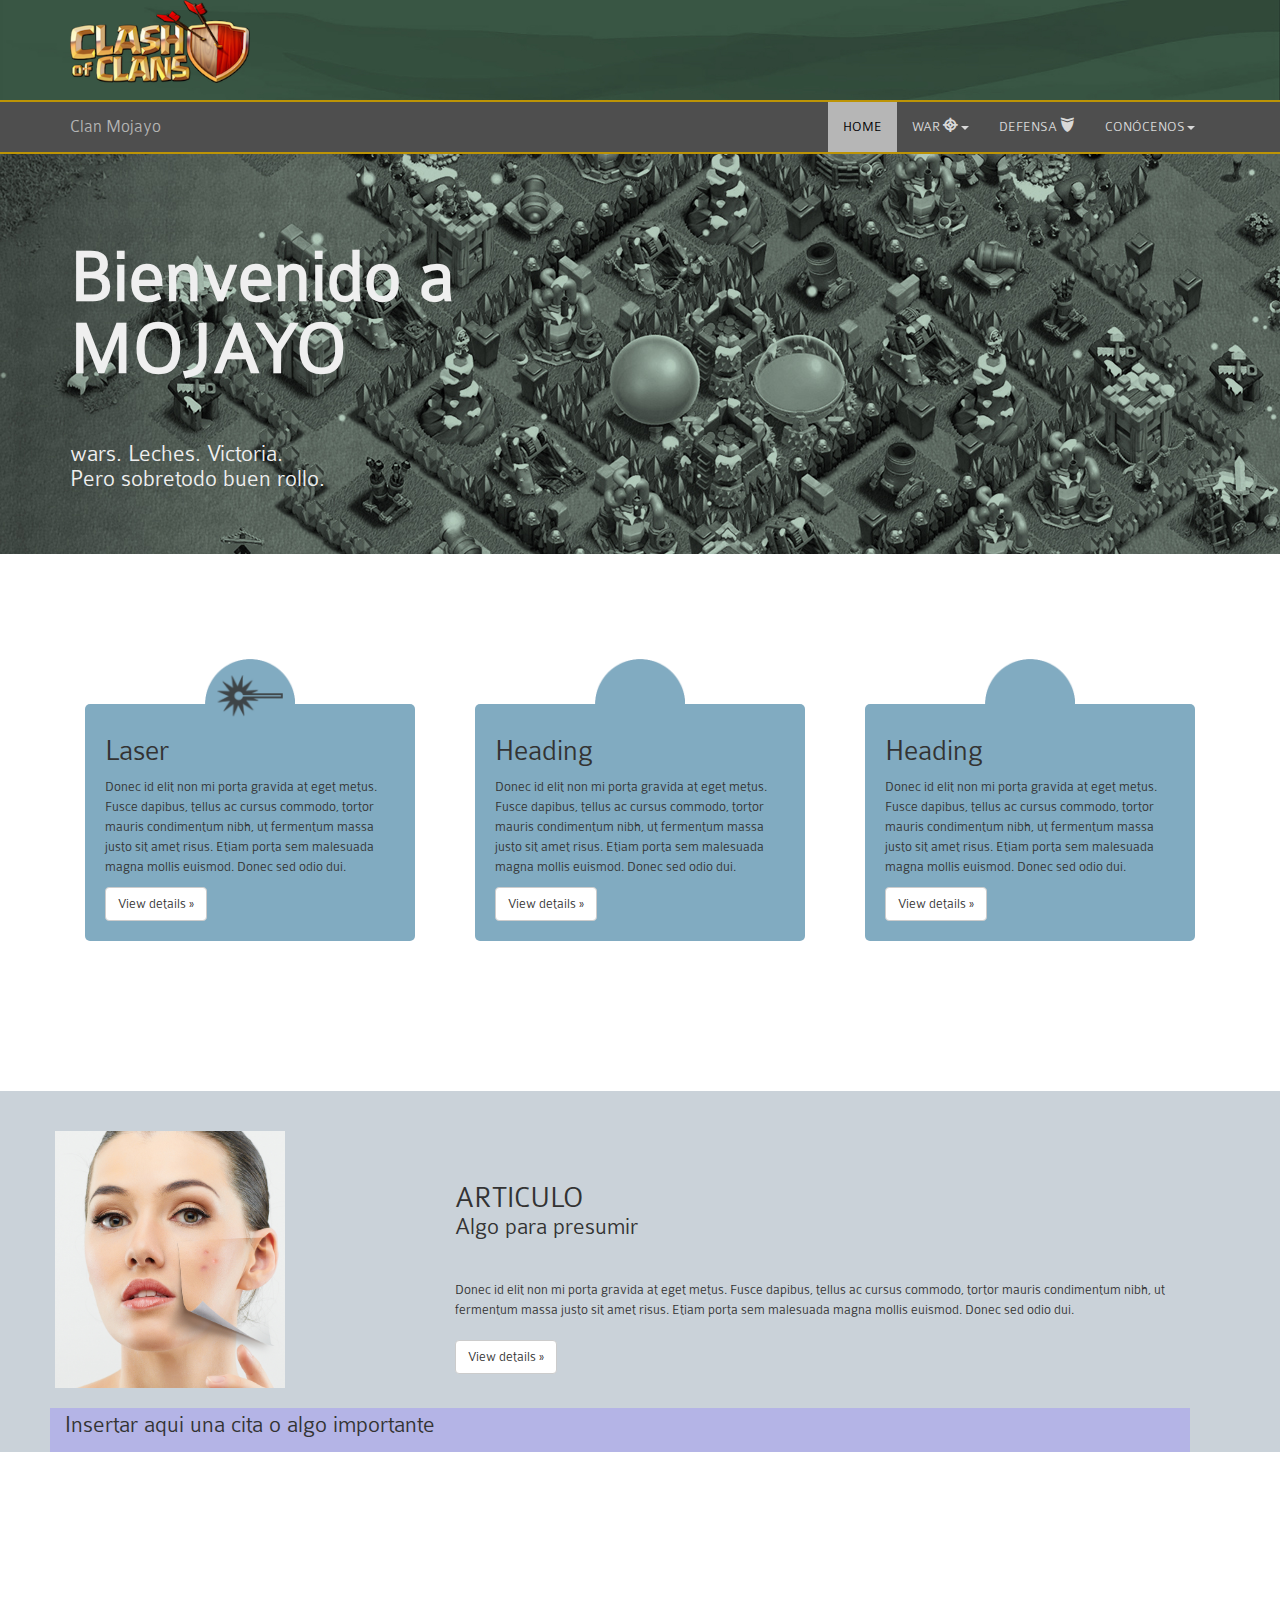
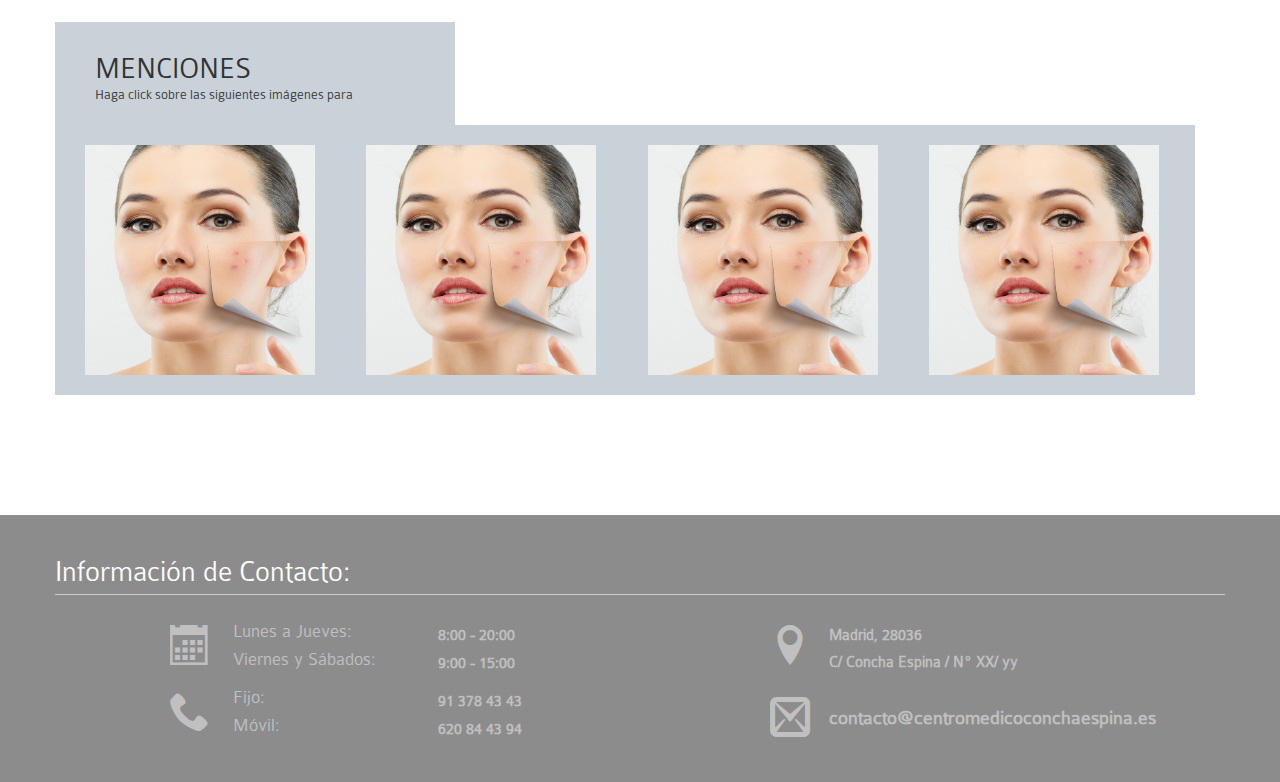
==== commit a8a10905: "ver que cambia" ====
--- a/index.html
+++ b/index.html
@@ -63,7 +63,7 @@
             <li id="nav_inicio" onclick = "clickInicio();" class="active"><a href="#">HOME<span class="sr-only">(current)</span></a></li>
             <!-- <li id="nav_info" onclick = "clickInfo();" ><a href="#">INFO</a></li> -->
             <li  id="nav_war" onclick = "clickwar();" class="dropdown">
-              <a href="#" class="dropdown-toggle" data-toggle="dropdown" role="button" aria-expanded="false">war<span class="caret"></span></a>
+              <a href="#" class="dropdown-toggle" data-toggle="dropdown" role="button" aria-expanded="false">WAR <span class="small_icon icon-target"></span><span class="caret"></span></a>
               <ul class="dropdown-menu" role="menu">
                 <li><a href="#">granos</a></li>
                 <li><a href="#">pulgas</a></li>
@@ -74,7 +74,7 @@
                 <li><a href="#">veo borroso</a></li>
               </ul>
             </li>
-            <li id="nav_contacto" onclick = "clickContacto();"><a href="#">CONTACTO</a></li>
+            <li id="nav_contacto" onclick = "clickContacto();"><a href="#">DEFENSA <span class="small_icon icon-shield"></span></a></li>
             <li  id="nav_personal" onclick = "clickPersonal();" class="dropdown">
               <a href="#" class="dropdown-toggle" data-toggle="dropdown" role="button" aria-expanded="false">CONÓCENOS<span class="caret"></span></a>
               <ul class="dropdown-menu" role="menu">
--- a/css/general.css
+++ b/css/general.css
@@ -358,6 +358,7 @@
 
 .imagen_fondo_complementaria{
 	position: absolute;
+	z-index: 1000;
 	width: 300px;
 	height: 300px;
 	right: 0
--- a/css/icons.css
+++ b/css/icons.css
@@ -5,6 +5,20 @@
 	src: url('./icons/IcoMoon-Free.ttf?-b7qzp2') format('truetype');
 	font-weight: normal;
 	font-style: normal;
+}
+.small_icon{ 
+
+		font-family: 'IcoMoon-Free';
+	/*color:#AAA;*/
+/*	height: 64px;
+	width: 64px;*/
+	speak: none;
+	font-size: 11pt;
+	font-style: normal;
+	font-weight: normal;
+	font-variant: normal;
+	text-transform: none;
+	line-height: 1;
 }
 
 .icon {
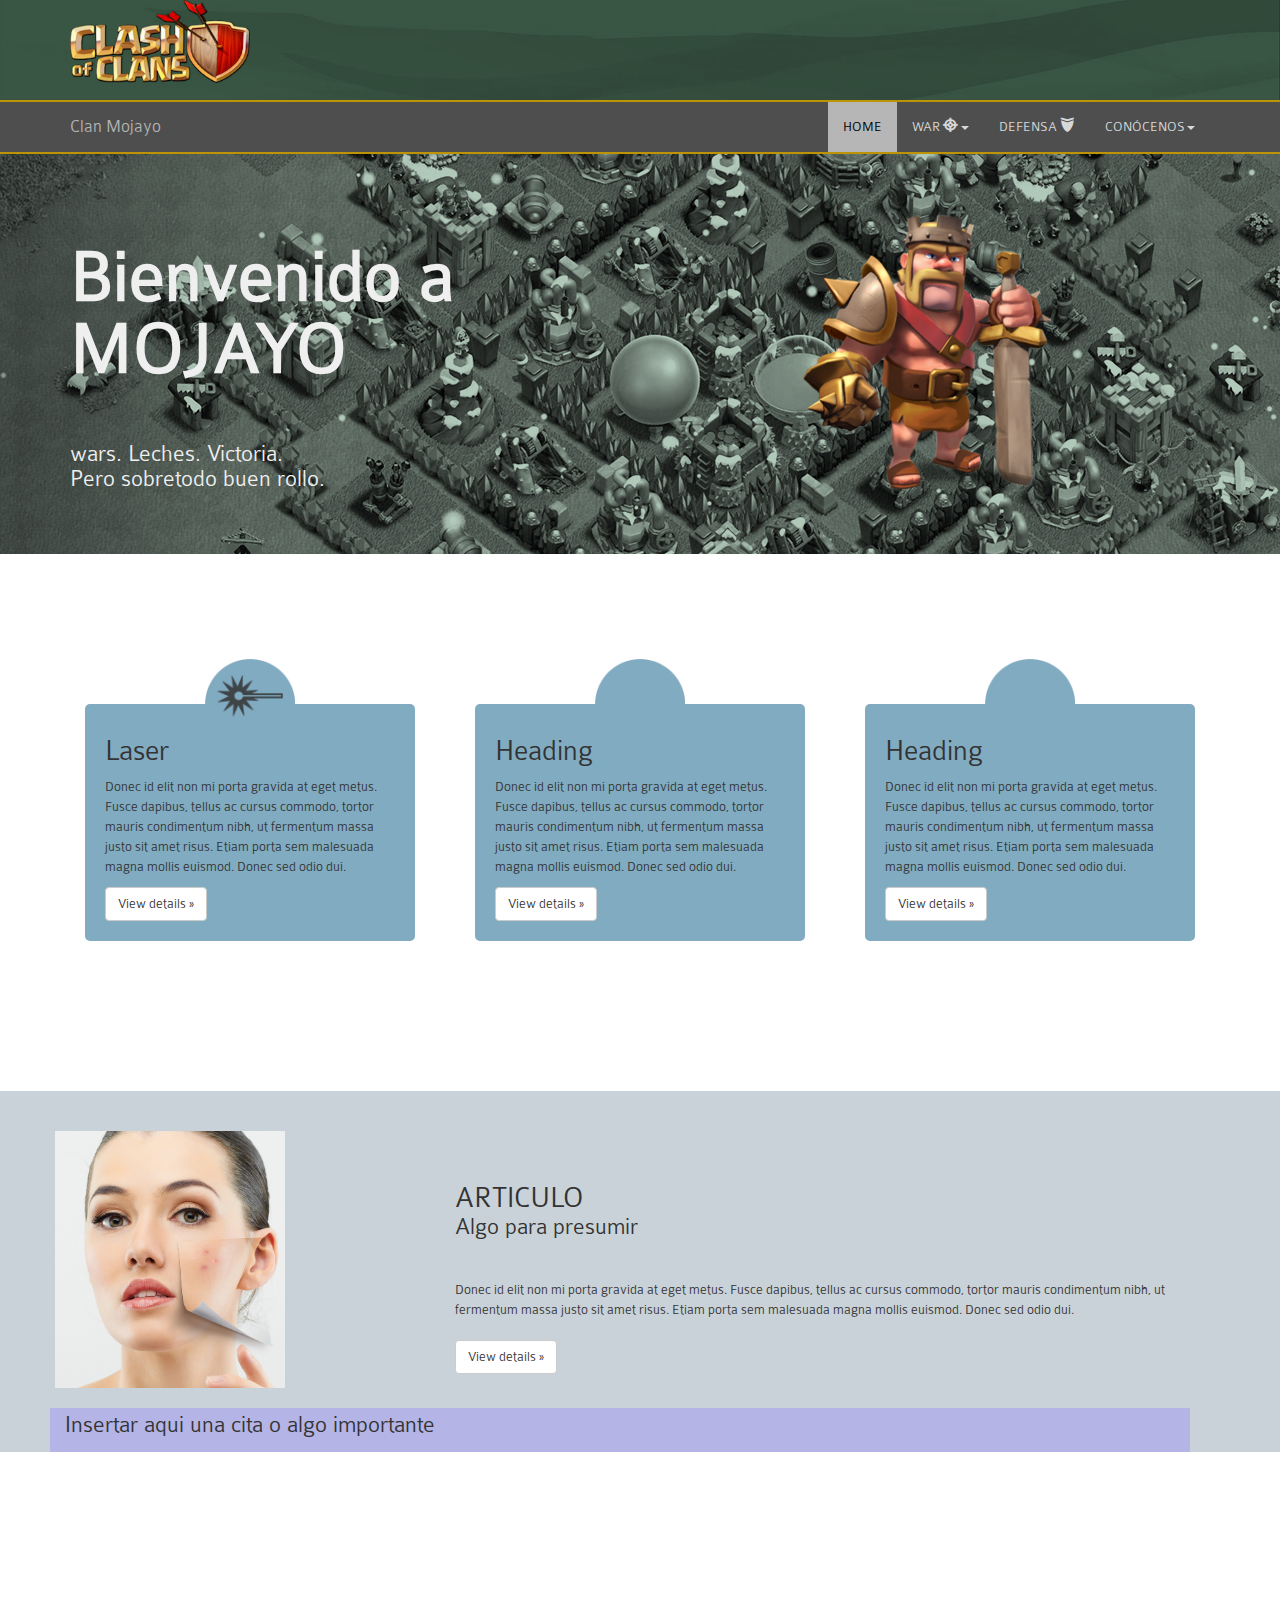
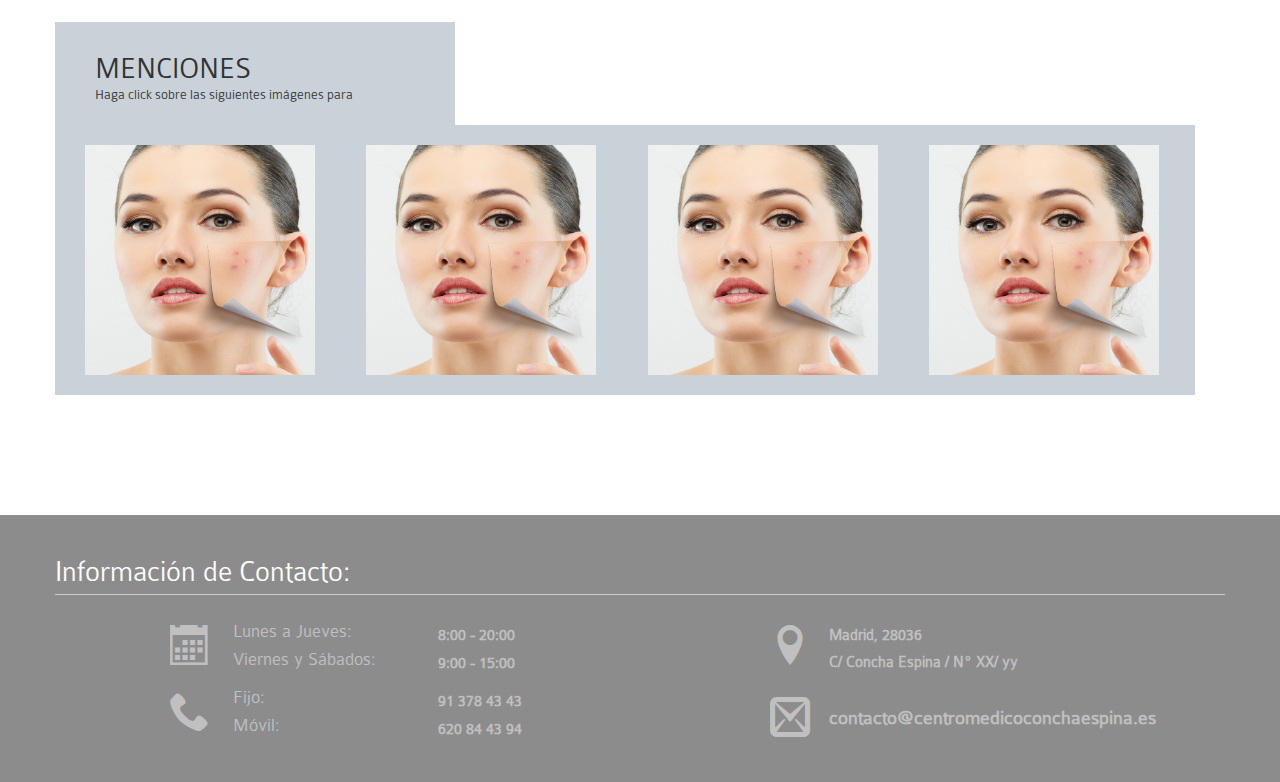
==== commit 2231eabd: "king" ====
--- a/index.html
+++ b/index.html
@@ -138,14 +138,19 @@
           <p class="rotulo2 rotulo_color">MOJAYO</p>
 
           <p class="rotulo_texto1 rotulo_color">wars. Leches. Victoria.</p>
-          <p class="rotulo_texto2 rotulo_color">Pero sobretodo buen rollo.</p>
+          <span class="rotulo_texto2 rotulo_color">Pero sobretodo buen rollo.</span>
 
           <img src="./img/king1.png" alt="BarbarianK" class="imagen_fondo_complementaria">
+
+          
         </div>
+
       </div>
       <!-- END PIC FONDO -->
 
       <!-- Begin 3 expositores -->
+
+
       <div class="container" style="padding-top:50px;">
         <!-- Example row of columns -->
         <div class="row">
--- a/css/general.css
+++ b/css/general.css
@@ -321,6 +321,7 @@
 
 
 .rotulo1{
+	width: 50%;
 	padding-top: 70px;
 	/*font-family: arial;*/
 	font-size: 56pt;
@@ -330,6 +331,7 @@
 }
 
 .rotulo2{
+	width: 50%;
 	position: relative;
 	top: -65px;
 	/*	font-family: arial thin;*/
@@ -339,6 +341,7 @@
 }
 
 .rotulo_texto1{
+	width: 50%;
 	position: relative;
 	font-family: Colaborative;
 	top: -60px;
@@ -348,6 +351,7 @@
 }
 
 .rotulo_texto2{
+	width: 50%;
 	position: relative;
 	font-family: Colaborative;
 	top: -80px;
@@ -361,7 +365,8 @@
 	z-index: 1000;
 	width: 300px;
 	height: 300px;
-	right: 0
+	right: 200px;
+	top: 50px;
 
 }
 
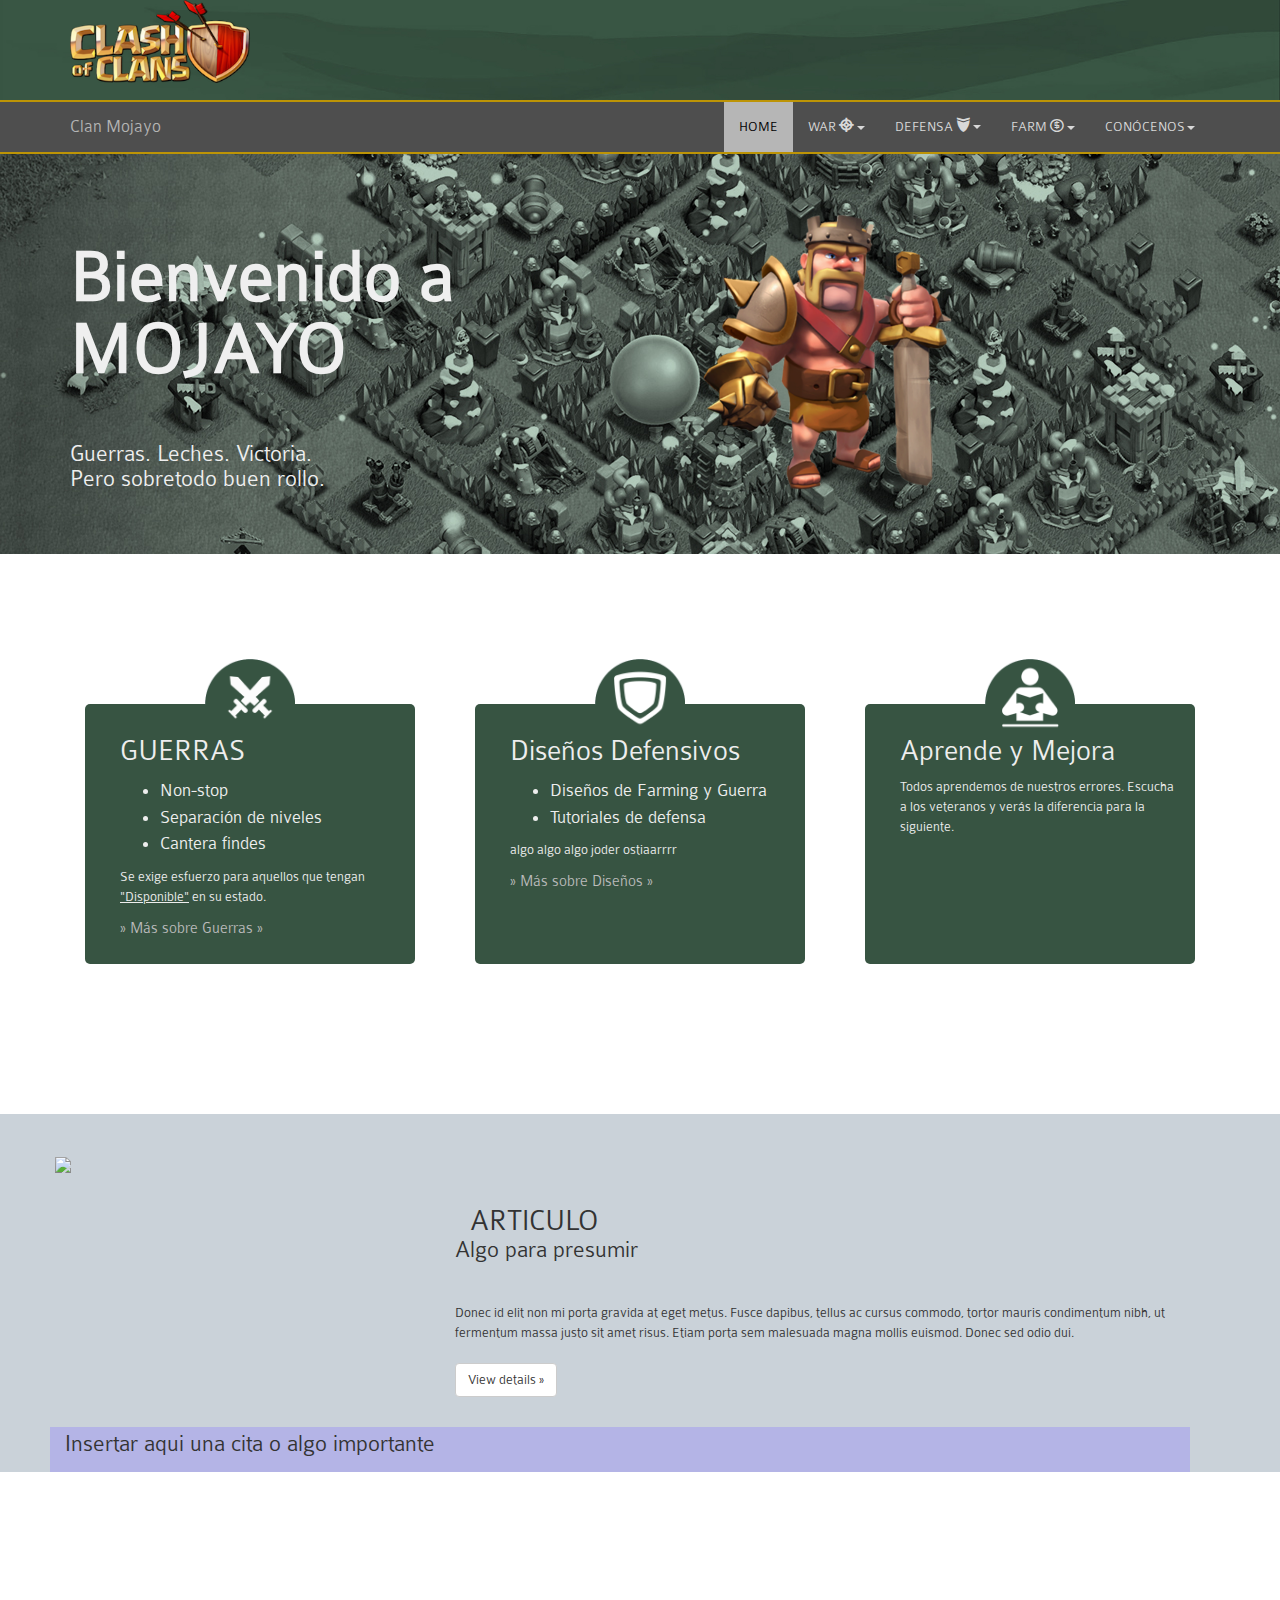
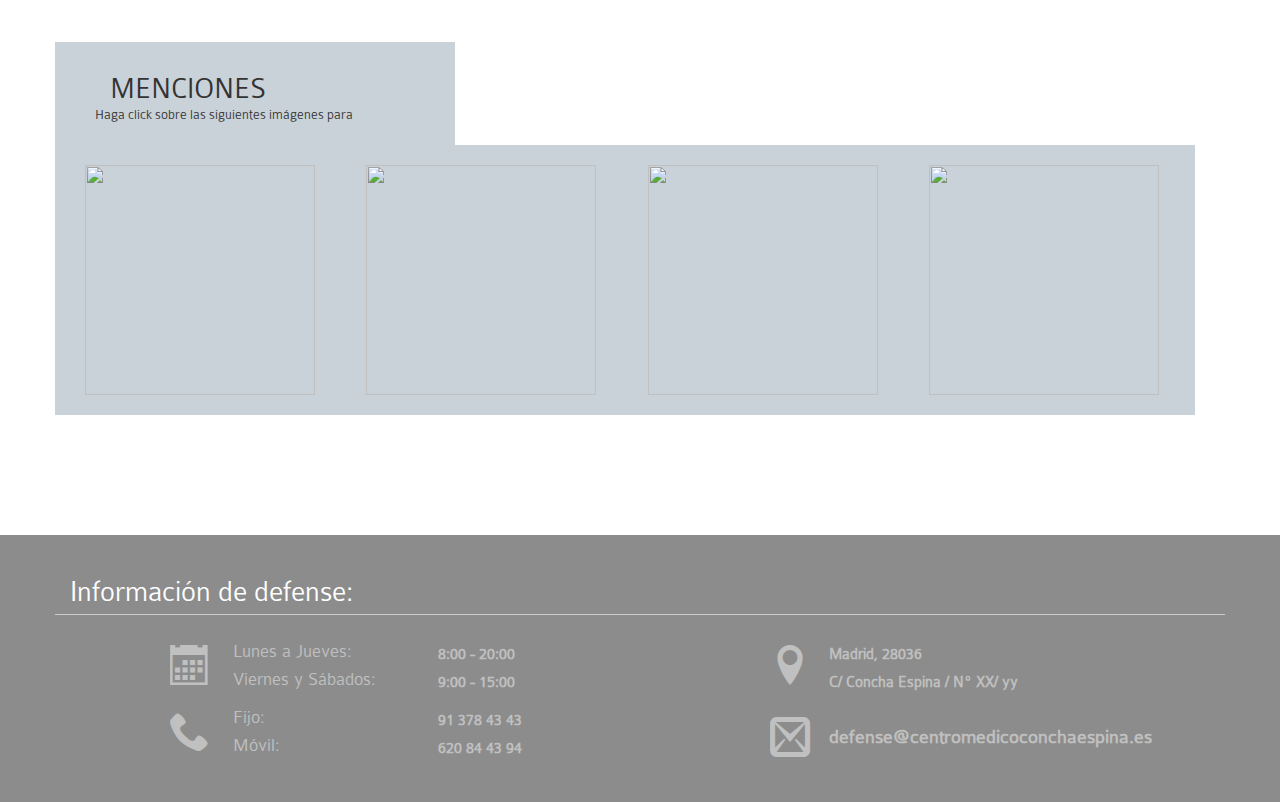
==== commit 5a7c1625: "sdsdsa" ====
--- a/index.html
+++ b/index.html
@@ -4,7 +4,7 @@
   <meta charset="utf-8">
   <!--CONTENIDO DE LA CABECERA-->
   <link rel="shortcut icon" href="./img/favicon.ico">
-  <title>DermaSalud</title>
+  <title>Clan Mojayo</title>
   <!--INFO-->
   <meta name="description" content="Mojayo Clan Website, Spanish clash of clans players">
   <meta name="author" content="Luis Herranz">
@@ -62,19 +62,75 @@
           <ul class="nav navbar-nav navbar-right">
             <li id="nav_inicio" onclick = "clickInicio();" class="active"><a href="#">HOME<span class="sr-only">(current)</span></a></li>
             <!-- <li id="nav_info" onclick = "clickInfo();" ><a href="#">INFO</a></li> -->
+
+
+
             <li  id="nav_war" onclick = "clickwar();" class="dropdown">
               <a href="#" class="dropdown-toggle" data-toggle="dropdown" role="button" aria-expanded="false">WAR <span class="small_icon icon-target"></span><span class="caret"></span></a>
               <ul class="dropdown-menu" role="menu">
-                <li><a href="#">granos</a></li>
-                <li><a href="#">pulgas</a></li>
-                <li><a href="#">ronchas</a></li>
+                <li role="presentation" class="dropdown-header">Ataques a ...</li>
+                <li><a href="#">TH7</a></li>
+                <li><a href="#">TH8</a></li>
+                <li><a href="#">TH9</a></li>
+                <li><a href="#">TH10</a></li>
+
+
                 <li class="divider"></li>
+
+                <li role="presentation" class="dropdown-header">Analiza a tu enemigo</li>
                 <li><a href="#">picores varios</a></li>
-                <li class="divider"></li>
+                <li><a href="#">picores varios</a></li>
                 <li><a href="#">veo borroso</a></li>
               </ul>
             </li>
-            <li id="nav_contacto" onclick = "clickContacto();"><a href="#">DEFENSA <span class="small_icon icon-shield"></span></a></li>
+
+
+
+            <li id="nav_defense"onclick = "clickdefense();" class="dropdown">
+              <a href="#" class="dropdown-toggle" data-toggle="dropdown" role="button" aria-expanded="false">DEFENSA <span class="small_icon icon-shield"><span class="caret"></span></a>
+
+
+              <ul class="dropdown-menu" role="menu">
+                <li role="presentation" class="dropdown-header">Bases de Defensa</li>
+                <li><a href="#">TH7</a></li>
+                <li><a href="#">TH8</a></li>
+                <li><a href="#">TH9</a></li>
+                <li><a href="#">TH10</a></li>
+
+
+                <li class="divider"></li>
+
+                <li role="presentation" class="dropdown-header">Trampas y otros</li>
+                <li><a href="#">picores varios</a></li>
+                <li><a href="#">picores varios</a></li>
+                <li><a href="#">veo borroso</a></li>
+              </ul>
+
+            </li>
+
+            <li  id="nav_farm" onclick = "clickFarm();" class="dropdown">
+              <a href="#" class="dropdown-toggle" data-toggle="dropdown" role="button" aria-expanded="false">FARM <span class="small_icon icon-coin-dollar"></span><span class="caret"></span></a>
+              <ul class="dropdown-menu" role="menu">
+                <li role="presentation" class="dropdown-header">Bases de Farm</li>
+                <li><a href="#">TH7</a></li>
+                <li><a href="#">TH8</a></li>
+                <li><a href="#">TH9</a></li>
+                <li><a href="#">TH10</a></li>
+
+
+                <li class="divider"></li>
+
+                <li role="presentation" class="dropdown-header">Estrategias</li>
+                <li><a href="#">picores varios</a></li>
+                <li><a href="#">picores varios</a></li>
+                <li><a href="#">veo borroso</a></li>
+              </ul>
+            </li>
+
+
+
+
+
             <li  id="nav_personal" onclick = "clickPersonal();" class="dropdown">
               <a href="#" class="dropdown-toggle" data-toggle="dropdown" role="button" aria-expanded="false">CONÓCENOS<span class="caret"></span></a>
               <ul class="dropdown-menu" role="menu">
@@ -137,7 +193,7 @@
           <p class="rotulo1 rotulo_color">Bienvenido a </p>
           <p class="rotulo2 rotulo_color">MOJAYO</p>
 
-          <p class="rotulo_texto1 rotulo_color">wars. Leches. Victoria.</p>
+          <p class="rotulo_texto1 rotulo_color">Guerras. Leches. Victoria.</p>
           <span class="rotulo_texto2 rotulo_color">Pero sobretodo buen rollo.</span>
 
           <img src="./img/king1.png" alt="BarbarianK" class="imagen_fondo_complementaria">
@@ -156,32 +212,46 @@
         <div class="row">
           <div class="col-md-4 ">
             <div class="col-md-12 ">
-              <img src="./img/circulo_laser.png"  alt="icon1" class="color-icon">
+              <img src="./img/circulos/circulo_espadas.png"  alt="icon1" class="color-icon">
               <div class="color-container extra-padding-4d">
-                <h2 class="over-color-icon">Laser</h2>
-                <p>Donec id elit non mi porta gravida at eget metus. Fusce dapibus, tellus ac cursus commodo, tortor mauris condimentum nibh, ut fermentum massa justo sit amet risus. Etiam porta sem malesuada magna mollis euismod. Donec sed odio dui. </p>
-                <p><a class="btn btn-default" href="#" role="button">View details &raquo;</a></p>
+                <h2 class="over-color-icon">GUERRAS</h2>
+                <ul class="list_box">
+                  <li>Non-stop</li>
+                  <li>Separación de niveles</li>
+                  <li>Cantera findes</li>
+                </ul>
+
+                <p>Se exige esfuerzo para aquellos que tengan <u>"Disponible"</u> en su estado. </p>
+
+                <p><a class="" href="#" role="button"> &raquo; Más sobre Guerras &raquo;</a></p>
               </div>
             </div>
           </div>
 
           <div class="col-md-4 ">
             <div class="col-md-12 ">
-              <img src="./img/circulo.png"  alt="icon2" class="color-icon">
+              <img src="./img/circulos/circulo_escudo.png"  alt="icon2" class="color-icon">
               <div class="color-container extra-padding-4d">
-                <h2 class="over-color-icon">Heading</h2>
-                <p>Donec id elit non mi porta gravida at eget metus. Fusce dapibus, tellus ac cursus commodo, tortor mauris condimentum nibh, ut fermentum massa justo sit amet risus. Etiam porta sem malesuada magna mollis euismod. Donec sed odio dui. </p>
-                <p><a class="btn btn-default" href="#" role="button">View details &raquo;</a></p>
+                <h2 class="over-color-icon">Diseños Defensivos</h2>
+
+                <ul class="list_box">
+                  
+                  <li>Diseños de Farming y Guerra</li>
+                  <li>Tutoriales de defensa</li>
+                </ul>
+
+                <p> algo algo algo joder ostiaarrrr</p>
+                <p><a class="" href="#" role="button"> &raquo; Más sobre Diseños &raquo;</a></p>
               </div>
             </div>
           </div>
           <div class="col-md-4">
             <div class="col-md-12 ">
-              <img src="./img/circulo.png"  alt="icon3" class="color-icon">
+              <img src="./img/circulos/circulo_aprender.png"  alt="icon3" class="color-icon">
               <div class="color-container extra-padding-4d">
-                <h2 class="over-color-icon">Heading</h2>
-                <p>Donec id elit non mi porta gravida at eget metus. Fusce dapibus, tellus ac cursus commodo, tortor mauris condimentum nibh, ut fermentum massa justo sit amet risus. Etiam porta sem malesuada magna mollis euismod. Donec sed odio dui. </p>
-                <p><a class="btn btn-default" href="#" role="button">View details &raquo;</a></p>
+                <h2 class="over-color-icon">Aprende y Mejora</h2>
+                <p> Todos aprendemos de nuestros errores. Escucha a los veteranos y verás la diferencia para la siguiente. </p>
+                <!-- <p><a class="btn btn-default" href="#" role="button">View details &raquo;</a></p> -->
               </div>
             </div>
           </div>
@@ -416,7 +486,7 @@
   <div class="expositor_pie_pagina"  style="margin-top:120px;" id="pie">
     <div class="container" >
       <div class="row" style="padding-top:20px; padding-bottom:40px;" style="position:relative; top:-20px">
-        <h2>Información de Contacto:</h2>
+        <h2>Información de defense:</h2>
         <hr style="position:relative; top:-8px">
 
           <div  class="row">
@@ -481,9 +551,9 @@
 
 
             <!-- EN EL A -> CA,BIAR EL HREF -->
-             <a class="col-md-5 opacity_50to100" style="margin-top: 14px;" onclick = "clickContacto();" href="#">
+             <a class="col-md-5 opacity_50to100" style="margin-top: 14px;" onclick = "clickdefense();" href="#">
             <span class="col-md-1 icon icon-mail2"></span>
-            <span class="col-md-11"><p class="second_font_footer hover_link" style="padding-left:20px; font-size:15pt;"> contacto@centromedicoconchaespina.es </p></span>
+            <span class="col-md-11"><p class="second_font_footer hover_link" style="padding-left:20px; font-size:15pt;"> defense@centromedicoconchaespina.es </p></span>
             
           </a>
           </div>
--- a/css/general.css
+++ b/css/general.css
@@ -92,7 +92,7 @@
 }
 
 
-.fondo_contactos{
+.fondo_defense{
 	background: url(../img/sample3.jpg);
 	background-size: cover;
 }
@@ -102,7 +102,7 @@
 	background-size: cover;
 }
 
-.fondo_tratamientos{
+.fondo_war{
 	background: url(../img/sample3.jpg);
 	background-size: cover;
 }
@@ -112,7 +112,7 @@
 }
 
 
-.list_tratamientos li{
+.list_war li{
 	font-size: 20pt;
 
 }
@@ -365,7 +365,7 @@
 	z-index: 1000;
 	width: 300px;
 	height: 300px;
-	right: 200px;
+	right: 300px;
 	top: 50px;
 
 }
@@ -373,8 +373,37 @@
 .extra-padding-4d{	padding: 10px 20px 10px 20px;}
 
 .color-container{	
+	height: 260px;
 	border-radius: 5px;
-	background-color: #81ABC1;}
+	background-color: #375442;
+	color:#EEE;
+	}
+
+
+
+.color-container p , ul, h2{
+	margin-left: 15px;
+}
+
+.color-container ul {	
+	
+	font-size: 14pt;
+	
+	}
+
+
+.color-container p a{	
+	color: #BBB;
+	font-size: 12pt;
+	padding-top: 5px;
+	}
+
+.color-container p a:hover{	
+	color: #FFF;
+	font-size: 12pt;
+
+	
+	}
 
 .color-icon{
 	/*position: relative;*/
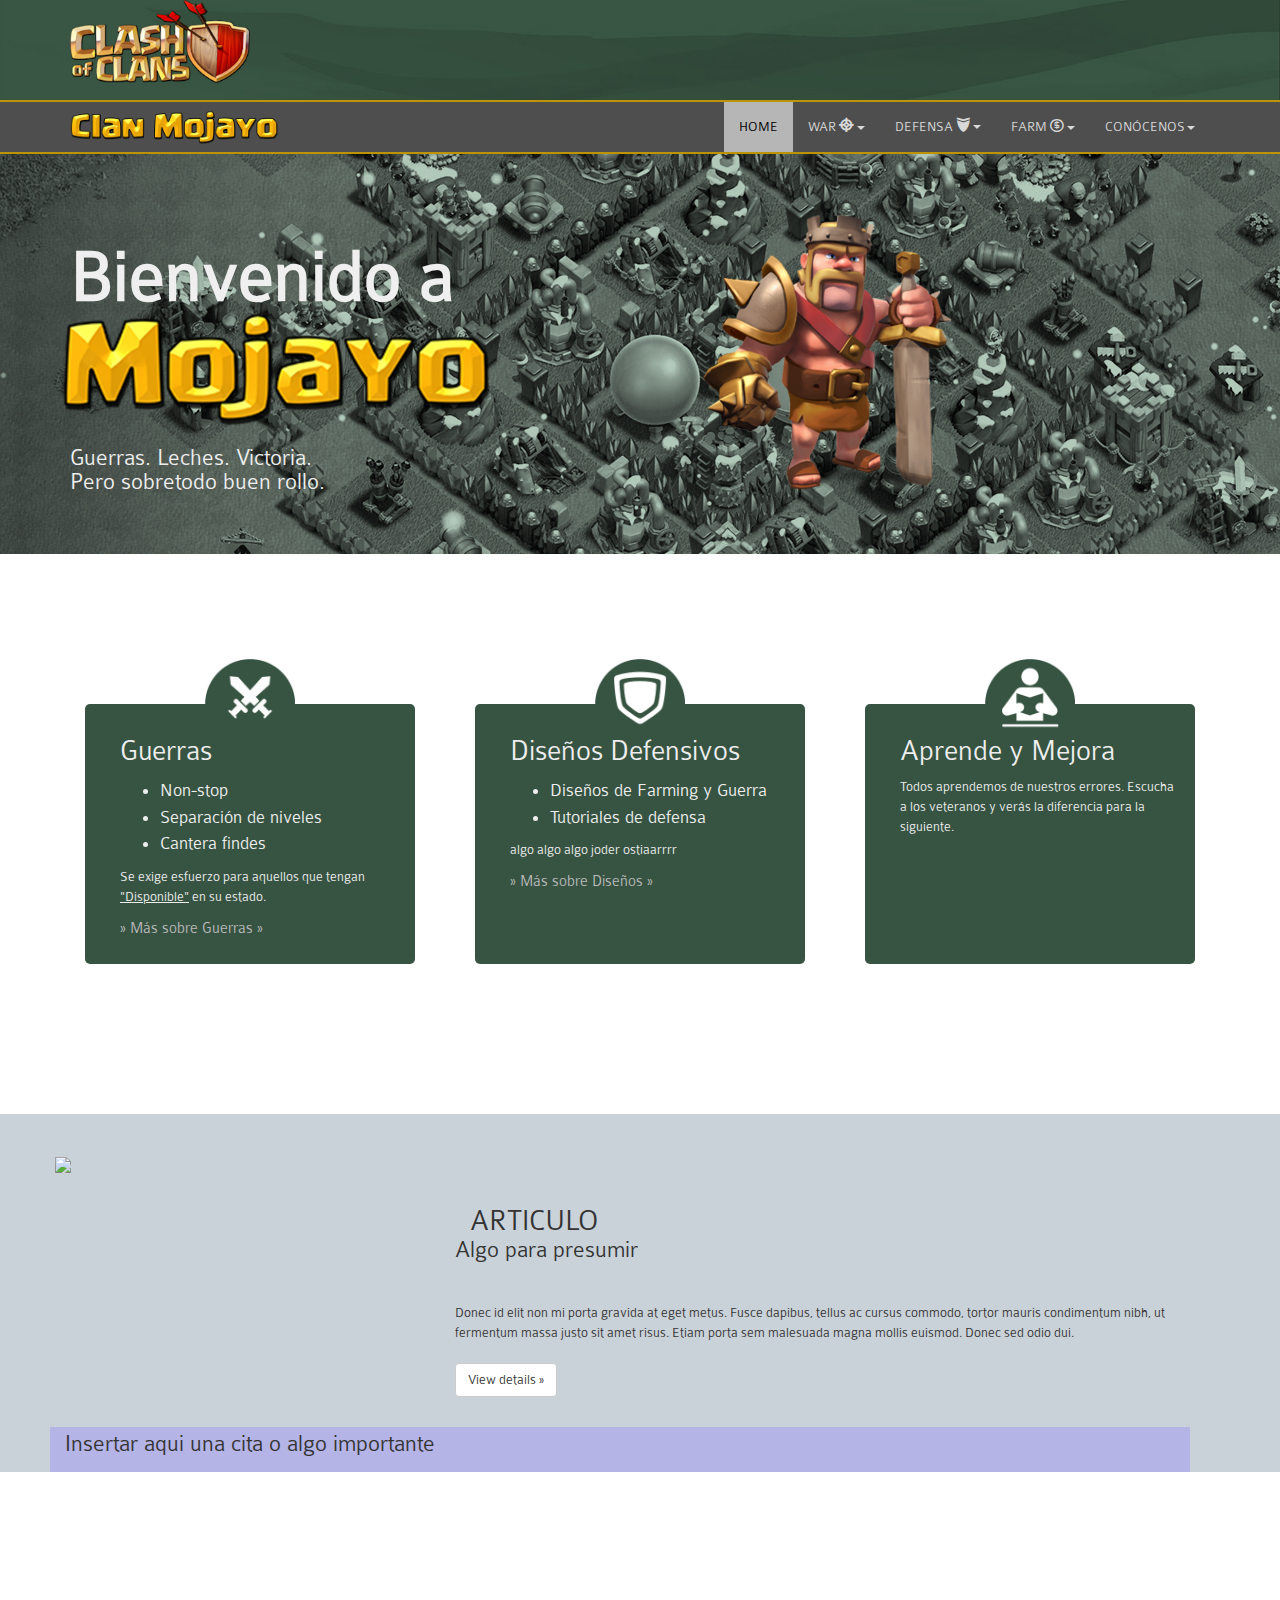
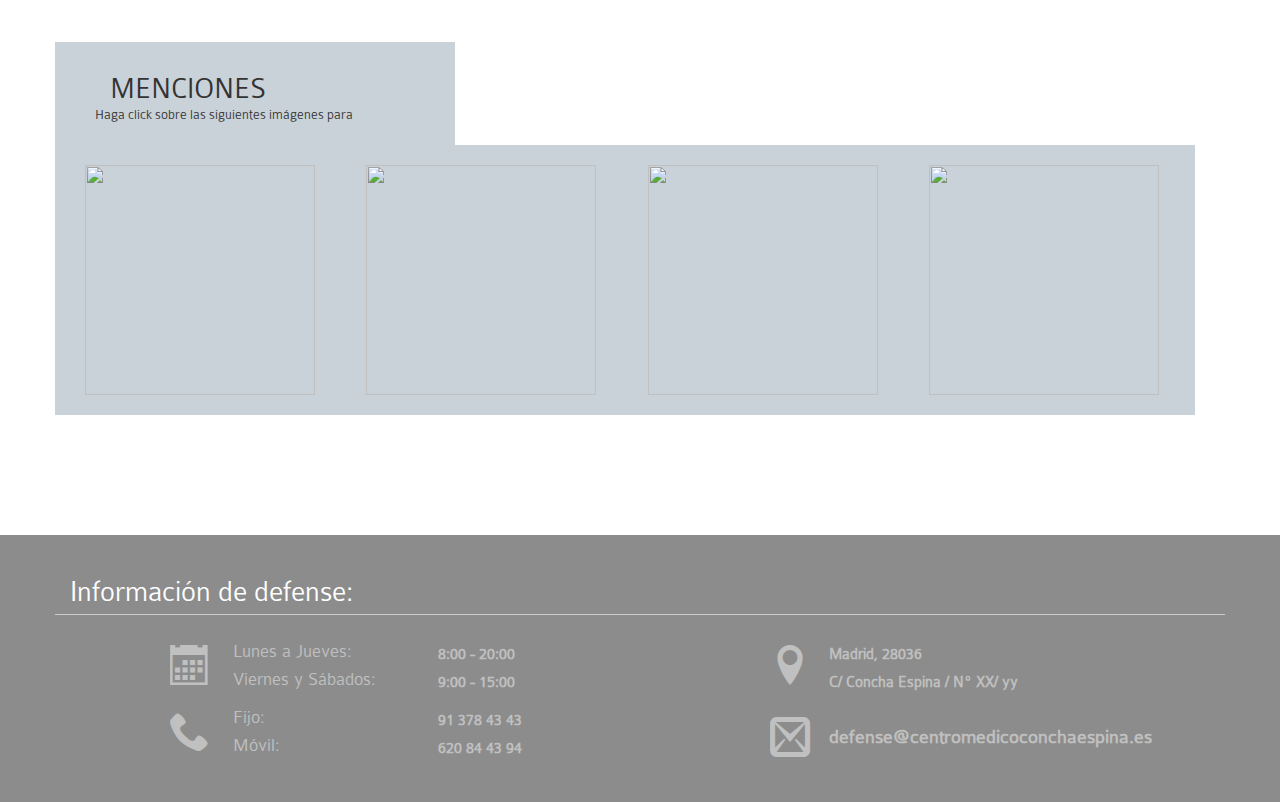
==== commit c82ca1d4: "añadidos titulos" ====
--- a/index.html
+++ b/index.html
@@ -54,7 +54,7 @@
             <span class="icon-bar"></span>
             <span class="icon-bar"></span>
           </button>
-          <a class="navbar-brand" href="#" onclick = "clickInicio();">Clan Mojayo</a>
+          <a class="navbar-brand" href="#" onclick = "clickInicio();"><img class="rotulos_navbar" src="./img/rotulos/clan_mojayo.png" alt="mojayo rotulo"></a>
         </div>
 
         <!-- Collect the nav links, forms, and other content for toggling -->
@@ -177,272 +177,6 @@
 
 
 
-
-
-
-<!-- <div id="wrapper_bloc">
- -->
-    <!--BLOQUE  INICIO-->
-    <div id="bloque_inicio" class="appear">
-      <!-- Begin PIC-FONDO -->
-
-      <!-- Main jumbotron for a primary marketing message or call to action -->
-      <div class="img_fondo fondo_home">
-        <!-- <img class="img_fondo abs_position img_jumbo" src="./img/dermatologistsalary1158mod.jpg"> -->
-        <div class="container">
-          <p class="rotulo1 rotulo_color">Bienvenido a </p>
-          <p class="rotulo2 rotulo_color">MOJAYO</p>
-
-          <p class="rotulo_texto1 rotulo_color">Guerras. Leches. Victoria.</p>
-          <span class="rotulo_texto2 rotulo_color">Pero sobretodo buen rollo.</span>
-
-          <img src="./img/king1.png" alt="BarbarianK" class="imagen_fondo_complementaria">
-
-          
-        </div>
-
-      </div>
-      <!-- END PIC FONDO -->
-
-      <!-- Begin 3 expositores -->
-
-
-      <div class="container" style="padding-top:50px;">
-        <!-- Example row of columns -->
-        <div class="row">
-          <div class="col-md-4 ">
-            <div class="col-md-12 ">
-              <img src="./img/circulos/circulo_espadas.png"  alt="icon1" class="color-icon">
-              <div class="color-container extra-padding-4d">
-                <h2 class="over-color-icon">GUERRAS</h2>
-                <ul class="list_box">
-                  <li>Non-stop</li>
-                  <li>Separación de niveles</li>
-                  <li>Cantera findes</li>
-                </ul>
-
-                <p>Se exige esfuerzo para aquellos que tengan <u>"Disponible"</u> en su estado. </p>
-
-                <p><a class="" href="#" role="button"> &raquo; Más sobre Guerras &raquo;</a></p>
-              </div>
-            </div>
-          </div>
-
-          <div class="col-md-4 ">
-            <div class="col-md-12 ">
-              <img src="./img/circulos/circulo_escudo.png"  alt="icon2" class="color-icon">
-              <div class="color-container extra-padding-4d">
-                <h2 class="over-color-icon">Diseños Defensivos</h2>
-
-                <ul class="list_box">
-                  
-                  <li>Diseños de Farming y Guerra</li>
-                  <li>Tutoriales de defensa</li>
-                </ul>
-
-                <p> algo algo algo joder ostiaarrrr</p>
-                <p><a class="" href="#" role="button"> &raquo; Más sobre Diseños &raquo;</a></p>
-              </div>
-            </div>
-          </div>
-          <div class="col-md-4">
-            <div class="col-md-12 ">
-              <img src="./img/circulos/circulo_aprender.png"  alt="icon3" class="color-icon">
-              <div class="color-container extra-padding-4d">
-                <h2 class="over-color-icon">Aprende y Mejora</h2>
-                <p> Todos aprendemos de nuestros errores. Escucha a los veteranos y verás la diferencia para la siguiente. </p>
-                <!-- <p><a class="btn btn-default" href="#" role="button">View details &raquo;</a></p> -->
-              </div>
-            </div>
-          </div>
-        </div>
-      </div>
-
-
-      <!-- <hr> -->
-
-      <!-- End 3 expositores -->
-
-      <!-- Begin extra expositor -->
-
-      <!-- Main jumbotron for a primary marketing message or call to action -->
-      <div class="expositor_fondo" id="bloque_expositor" style="margin-top:150px;"> 
-        <div class="container" >
-
-          <div class="row" style="padding-top:20px;">
-
-
-
-            <div class="row" style="padding-top:20px;">
-
-              <div class="col-md-3" >
-                <img src="./img/portait.jpg" style="width: 100%; max-width:230px; position: relative size: cover;">
-              </div>
-
-              <div id="bloque_articulos" class="col-md-8 col-md-offset-1">
-                <h2 style="margin-top:50px;">ARTICULO</h2>
-                <h3 style="margin-top:-10px;">Algo para presumir</h3>
-                <p style="margin-top:40px;">Donec id elit non mi porta gravida at eget metus. Fusce dapibus, tellus ac cursus commodo, tortor mauris condimentum nibh, ut fermentum massa justo sit amet risus. Etiam porta sem malesuada magna mollis euismod. Donec sed odio dui. </p>
-                <p style="margin-top:20px;"><a class="btn btn-default" href="#" role="button">View details &raquo;</a></p>
-              </div>
-
-              <div class="col-md-12 remark-cite">
-                <p>Insertar aqui una cita o algo importante</p>
-              </div>
-            </div>
-
-          </div>
-        </div>
-        <!-- END extra expositor -->
-      </div>
-
-      <!-- Expositor de imágenes desplegables -->
-
-  <div   id="image_block_4" style="margin-top:120px;">
-    <div class="container">
-              <div  class="row">
-                <div class="expositor_fondo" id="rotulo_menciones">
-                <h2 style="">MENCIONES</h2>
-                <p style="margin-top:-10px;">Haga click sobre las siguientes imágenes para </p>
-                </div>
-              </div>
-
-      <div class="row expositor_fondo" id="contenedor_imagenes" style="padding-top:20px; padding-bottom:20px;">
-
-              <div class="col-md-3" alt="img1 Showcase" style="position: relative;" >
-                <img src="./img/portait.jpg" class="image_showcase" onclick="clickImage1()" height= "230px" width="230px;">
-              </div>
-
-              <div class="col-md-3 " alt="img2 Showcase" style="position: relative;">
-                <img src="./img/portait.jpg" height= "230px" width="230px;" class="image_showcase" onclick="clickImage2()">
-              </div>
-
-              <div class="col-md-3 " alt="img3 Showcase" style="position: relative;">
-                <img src="./img/portait.jpg" height= "230px" width="230px;" class="image_showcase" onclick="clickImage3()">
-              </div>
-
-              <div class="col-md-3 " alt="img4 Showcase" style="position: relative;">
-                <img src="./img/portait.jpg" height= "230px" width="230px;" class="image_showcase" onclick="clickImage4()">
-              </div>
-
-            </div>
-
-              
-     
-    </div>
-  </div>
-
-<!-- EXPOSITORS -->
-
-<div id="espacio">
-<!-- 
-<div id="slide_block1" class="disappear"> -->
-  <div class="expositor_fondo disappear" style="" id="slide_block1">
-    <div class="container">
-      <div class="row "  style="padding-top:20px; padding-bottom:20px;">
-
-              <div class="col-md-3" >
-                <img src="./img/portait.jpg" style="width: 100%; max-width:230px; position: relative size: cover;">
-              </div>
-
-              <div class="col-md-8 col-md-offset-1">
-                <h2 style="margin-top:50px;">ARTICULO 1</h2>
-                <h3 style="margin-top:-10px;">Algo para presumir</h3>
-                <p style="margin-top:40px;">Donec id elit non mi porta gravida at eget metus. Fusce dapibus, tellus ac cursus commodo, tortor mauris condimentum nibh, ut fermentum massa justo sit amet risus. Etiam porta sem malesuada magna mollis euismod. Donec sed odio dui. </p>
-                <p style="margin-top:20px;"><a class="btn btn-default" href="#" role="button">View details &raquo;</a></p>
-              </div>
-
-              <div class="col-md-12 remark-cite">
-                <p>Insertar aqui una cita o algo importante</p>
-              </div>
-      </div>
-    </div>
-  </div>
-
-<!-- 
-          </div> -->
-      
-
-      
-
-
-
-   <div class="expositor_fondo disappear"  id="slide_block2">
-    <div class="container">
-      <div class="row "  style="padding-top:20px; padding-bottom:20px;">
-
-              
-
-              <div  class="col-md-8 col-md-offset-1">
-                <h2 style="margin-top:50px;">ARTICULO 2</h2>
-                <h3 style="margin-top:-10px;">Algo para presumir</h3>
-                <p style="margin-top:40px;">Donec id elit non mi porta gravida at eget metus. Fusce dapibus, tellus ac cursus commodo, tortor mauris condimentum nibh, ut fermentum massa justo sit amet risus. Etiam porta sem malesuada magna mollis euismod. Donec sed odio dui. </p>
-                <p style="margin-top:20px;"><a class="btn btn-default" href="#" role="button">View details &raquo;</a></p>
-              </div>
-
-              <div class="col-md-3" >
-                <img src="./img/portait.jpg" style="width: 100%; max-width:230px; position: relative size: cover;">
-              </div>
-
-              <div class="col-md-12 remark-cite">
-                <p>Insertar aqui una cita o algo importante</p>
-              </div>
-      </div>
-    </div>
-  </div>
-
-
-
-   <div class="expositor_fondo disappear"  id="slide_block3">
-    <div class="container">
-      <div class="row "  style="padding-top:20px; padding-bottom:20px;">
-
-              <div class="col-md-3" >
-                <img src="./img/portait.jpg" style="width: 100%; max-width:230px; position: relative size: cover;">
-              </div>
-
-              <div  class="col-md-8 col-md-offset-1">
-                <h2 style="margin-top:50px;">ARTICULO 3</h2>
-                <h3 style="margin-top:-10px;">Algo para presumir</h3>
-                <p style="margin-top:40px;">Donec id elit non mi porta gravida at eget metus. Fusce dapibus, tellus ac cursus commodo, tortor mauris condimentum nibh, ut fermentum massa justo sit amet risus. Etiam porta sem malesuada magna mollis euismod. Donec sed odio dui. </p>
-                <p style="margin-top:20px;"><a class="btn btn-default" href="#" role="button">View details &raquo;</a></p>
-              </div>
-
-              <div class="col-md-12 remark-cite">
-                <p>Insertar aqui una cita o algo importante</p>
-              </div>
-      </div>
-    </div>
-  </div>
-
-
- <div class="expositor_fondo disappear"  id="slide_block4">
-    <div class="container">
-      <div class="row "  style="padding-top:20px; padding-bottom:20px;">
-
-              <div class="col-md-3" >
-                <img src="./img/portait.jpg" style="width: 100%; max-width:230px; position: relative size: cover;">
-              </div>
-
-              <div  class="col-md-8 col-md-offset-1">
-                <h2 style="margin-top:50px;">ARTICULO 4</h2>
-                <h3 style="margin-top:-10px;">Algo para presumir</h3>
-                <p style="margin-top:40px;">Donec id elit non mi porta gravida at eget metus. Fusce dapibus, tellus ac cursus commodo, tortor mauris condimentum nibh, ut fermentum massa justo sit amet risus. Etiam porta sem malesuada magna mollis euismod. Donec sed odio dui. </p>
-                <p style="margin-top:20px;"><a class="btn btn-default" href="#" role="button">View details &raquo;</a></p>
-              </div>
-
-              <div class="col-md-12 remark-cite">
-                <p>Insertar aqui una cita o algo importante</p>
-              </div>
-      </div>
-    </div>
-  </div>
-
-
-      </div>
-
-
-    </div>
 <!-- END BLOQUE INICIO -->
 
 
--- a/css/general.css
+++ b/css/general.css
@@ -331,12 +331,12 @@
 }
 
 .rotulo2{
-	width: 50%;
-	position: relative;
-	top: -65px;
+	/*width: 50%;*/
+	height: 140px;
+	position: relative;
+	top: -55px;
+	left: -20px;
 	/*	font-family: arial thin;*/
-	font-size: 56pt;
-	font-weight: 700;
 	padding-bottom: 20px;
 }
 
@@ -379,7 +379,11 @@
 	color:#EEE;
 	}
 
-
+.rotulos_navbar{
+	height: 35px;
+	position: relative;
+	margin-top: -8px;
+}
 
 .color-container p , ul, h2{
 	margin-left: 15px;
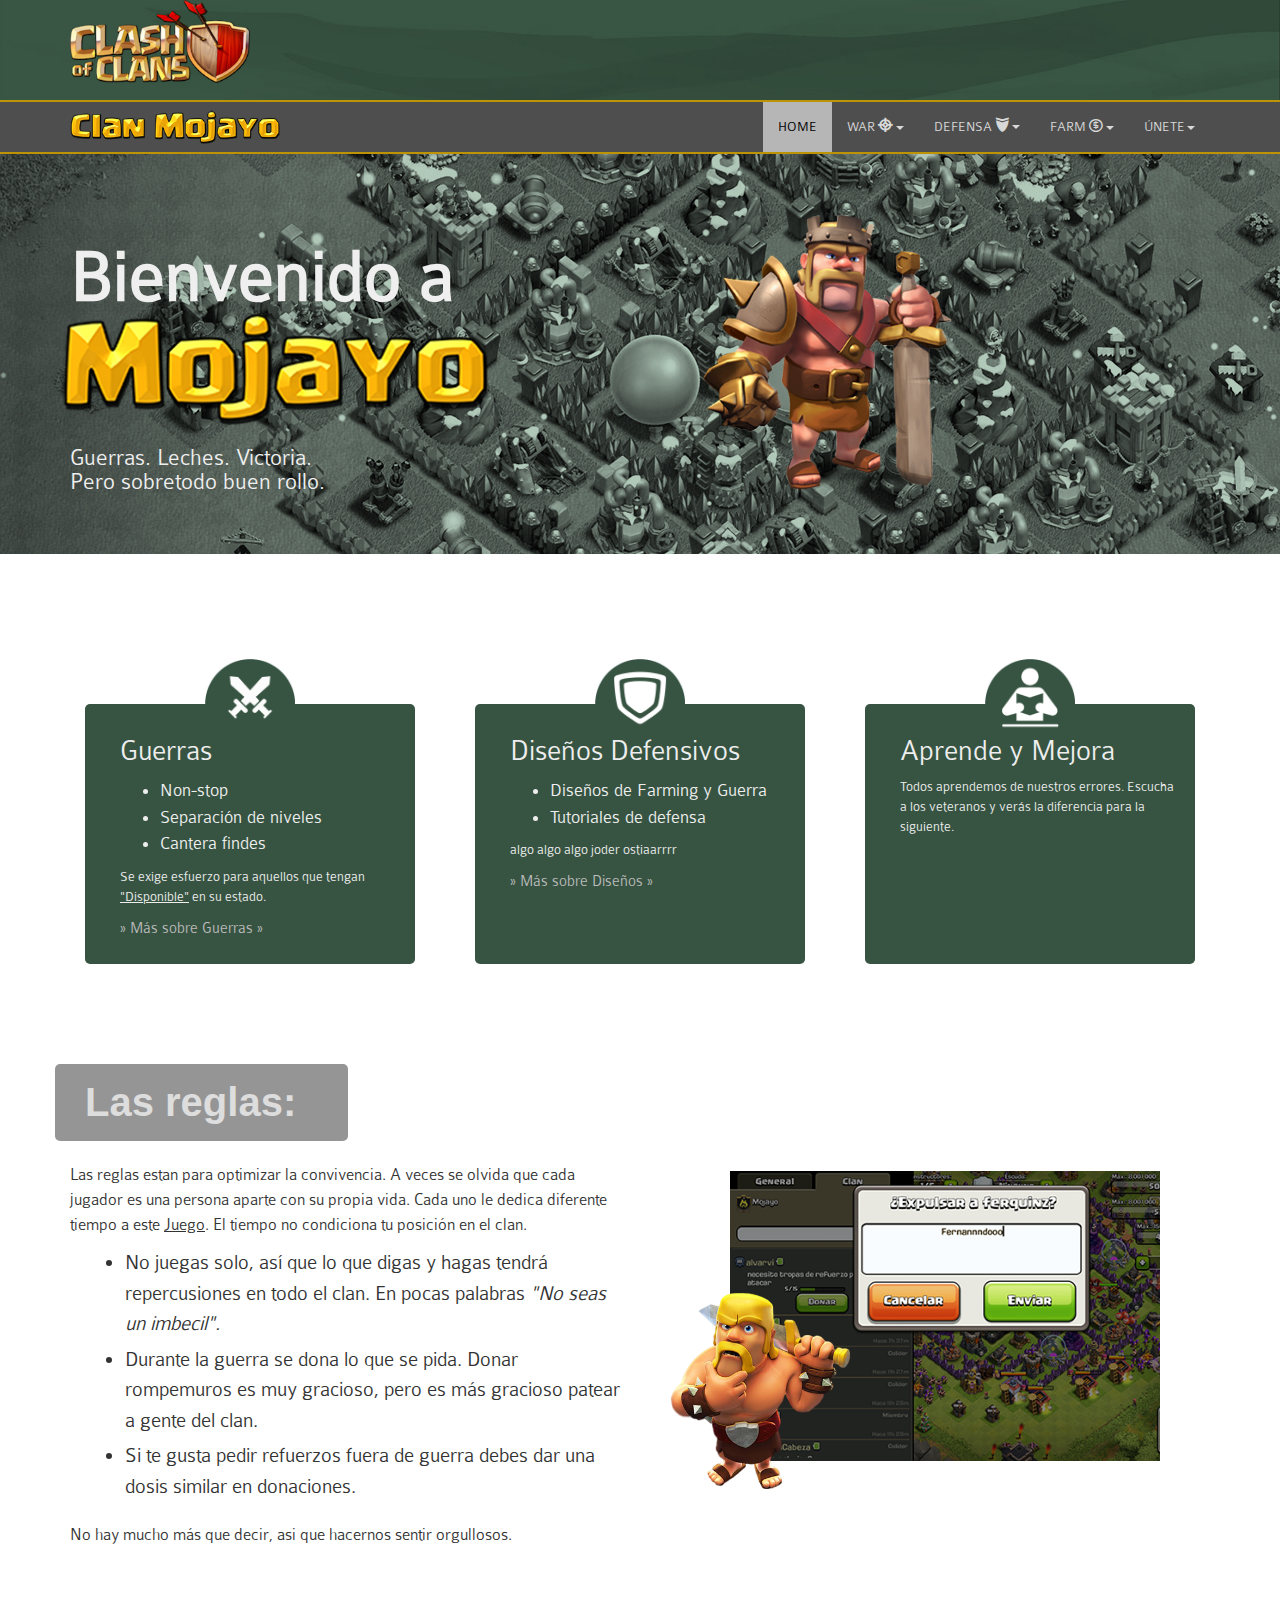
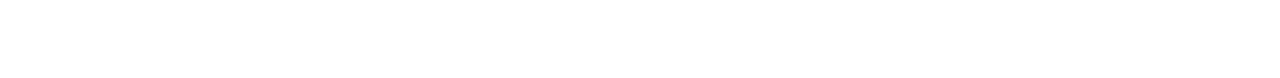
==== commit f0c3b1bc: "new commit" ====
--- a/index.html
+++ b/index.html
@@ -132,7 +132,7 @@
 
 
             <li  id="nav_personal" onclick = "clickPersonal();" class="dropdown">
-              <a href="#" class="dropdown-toggle" data-toggle="dropdown" role="button" aria-expanded="false">CONÓCENOS<span class="caret"></span></a>
+              <a href="#" class="dropdown-toggle" data-toggle="dropdown" role="button" aria-expanded="false">ÚNETE<span class="caret"></span></a>
               <ul class="dropdown-menu" role="menu">
                 <li><a href="#">aqui</a></li>
                 <li><a href="#">no</a></li>
@@ -219,7 +219,7 @@
 
   <div class="expositor_pie_pagina"  style="margin-top:120px;" id="pie">
     <div class="container" >
-      <div class="row" style="padding-top:20px; padding-bottom:40px;" style="position:relative; top:-20px">
+   <!--    <div class="row" style="padding-top:20px; padding-bottom:40px;" style="position:relative; top:-20px">
         <h2>Información de defense:</h2>
         <hr style="position:relative; top:-8px">
 
@@ -251,7 +251,7 @@
              <div class="col-md-5 aligned_block  opacity_50to100" >
                 <span class="col-md-1 icon icon-location" style="margin-top: 8px;"></span><span  class="col-md-11"><p class="second_font_footer" style="padding-left: 20px;"> Madrid, 28036 </p>
                 <p class="second_font_footer" style="margin-top: -5px; padding-left: 20px;"> C/ Concha Espina / Nº XX/ yy </p></span>
-               <!--  <h3 style="position:relative; top:-15px">Dirección:</h3> -->
+     
                 
             </div>
           </div>
@@ -284,7 +284,7 @@
 
 
 
-            <!-- EN EL A -> CA,BIAR EL HREF -->
+
              <a class="col-md-5 opacity_50to100" style="margin-top: 14px;" onclick = "clickdefense();" href="#">
             <span class="col-md-1 icon icon-mail2"></span>
             <span class="col-md-11"><p class="second_font_footer hover_link" style="padding-left:20px; font-size:15pt;"> defense@centromedicoconchaespina.es </p></span>
@@ -296,7 +296,7 @@
 
 
 
-      </div>
+      </div> -->
 
     </div>
   </div>
--- a/css/general.css
+++ b/css/general.css
@@ -113,11 +113,13 @@
 
 
 .list_war li{
-	font-size: 20pt;
-
-}
-
-
+	font-size: 16pt;
+
+}
+
+.medium_text{
+	font-size: 13pt;
+}
 
 
 /*Fade on load*/
@@ -204,15 +206,30 @@
 
 .second_plane_img{
 	position: absolute;
-	top: 60px;
+	top: 30px;
 	left: 90px;
-	width: 350px;
-    height: 220px;
+	width: 430px;
+    /*height: 220px;*/
     z-index: 1;
 
 }
 
 .first_plane_img_bot_left{
+
+	position: absolute;
+	top: 150px;
+	left: 30px;
+	/*width: 180px;*/
+    height: 200px;
+
+    /*background-color: yellow;*/
+    /*rgba(95, 161, 192, 0.61)*/
+    /*box-shadow: 10px -10px 5px rgba(0, 0, 0, 0.61);
+    overflow: inherit;*/
+	
+}
+
+.first_plane_img_top_right{
 
 	position: absolute;
 	top: 190px;
@@ -222,21 +239,6 @@
 
     /*background-color: yellow;*/
     /*rgba(95, 161, 192, 0.61)*/
-    box-shadow: 10px -10px 5px rgba(0, 0, 0, 0.61);
-    overflow: inherit;
-	
-}
-
-.first_plane_img_top_right{
-
-	position: absolute;
-	top: 190px;
-	left: 40px;
-	width: 180px;
-    height: 125px;
-
-    /*background-color: yellow;*/
-    /*rgba(95, 161, 192, 0.61)*/
     /*box-shadow: 10px 10px 5px rgba(0, 0, 0, 0.61);*/
     overflow: inherit;
 	
@@ -271,7 +273,7 @@
 
 .rotulo_remark{
 	position: relative;
-	background-color: rgba(60, 60, 100, 0.6);
+	background-color: rgba(78, 78, 78, 0.6);
 	margin-top: 50px;
 	padding: 10px 50px 10px 30px;
 	padding-right: 0px;
@@ -281,7 +283,7 @@
 	font-family: arial;
 	font-size: 30pt;
 	font-weight: bold;	
-	color: rgba(30, 30, 30, 1);
+	color: #DDD;
 
 }
 
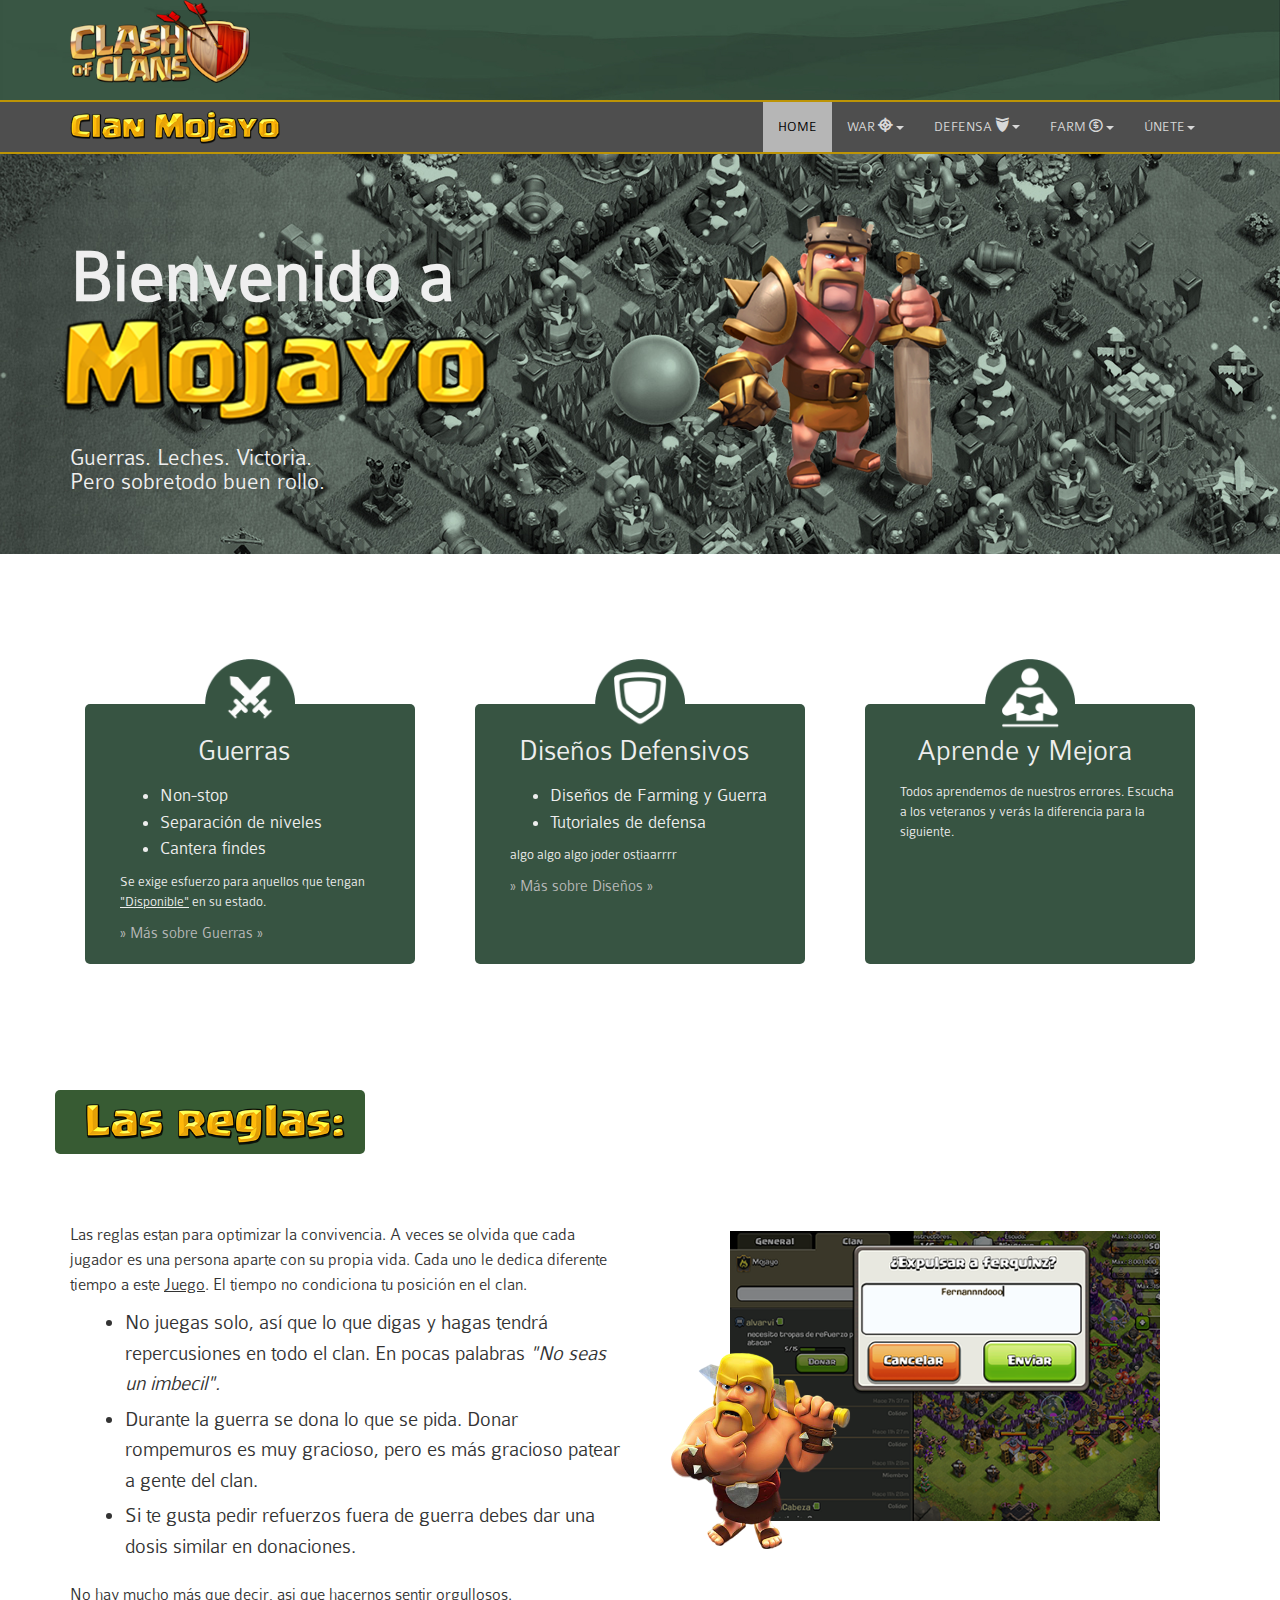
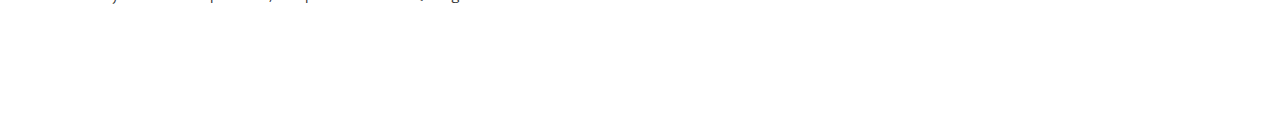
==== commit 3f901695: "daily commit" ====
--- a/index.html
+++ b/index.html
@@ -34,9 +34,9 @@
   </head>
   <body>
     <div class="over_navbar" >  
-      <div class="container">
+      <div class="container" id="logo">
         <!-- AQUI LOGO -->
-        <a href="#" onclick = "clickInicio();">
+        <a href="#" onclick = "load_Home()();">
           <img src="./img/Clash_of_Clans_Logo.png" alt="logo" width="180px">
         </a>
       </div>
@@ -54,23 +54,23 @@
             <span class="icon-bar"></span>
             <span class="icon-bar"></span>
           </button>
-          <a class="navbar-brand" href="#" onclick = "clickInicio();"><img class="rotulos_navbar" src="./img/rotulos/clan_mojayo.png" alt="mojayo rotulo"></a>
+          <a class="navbar-brand" href="#" onclick = "load_Home()();"><img class="rotulos_navbar" src="./img/rotulos/clan_mojayo.png" alt="mojayo rotulo"></a>
         </div>
 
         <!-- Collect the nav links, forms, and other content for toggling -->
         <div class="collapse navbar-collapse" id="bs-example-navbar-collapse-1">
           <ul class="nav navbar-nav navbar-right">
-            <li id="nav_inicio" onclick = "clickInicio();" class="active"><a href="#">HOME<span class="sr-only">(current)</span></a></li>
+            <li id="nav_inicio" onclick = "load_Home()();" class="active"><a href="#">HOME<span class="sr-only">(current)</span></a></li>
             <!-- <li id="nav_info" onclick = "clickInfo();" ><a href="#">INFO</a></li> -->
 
 
 
-            <li  id="nav_war" onclick = "clickwar();" class="dropdown">
+            <li  id="nav_war"  class="dropdown">
               <a href="#" class="dropdown-toggle" data-toggle="dropdown" role="button" aria-expanded="false">WAR <span class="small_icon icon-target"></span><span class="caret"></span></a>
               <ul class="dropdown-menu" role="menu">
                 <li role="presentation" class="dropdown-header">Ataques a ...</li>
-                <li><a href="#">TH7</a></li>
-                <li><a href="#">TH8</a></li>
+                <li><a  onclick = "load_war_th8()" href="#">TH7</a></li>
+                <li><a href="#" onclick = "load_war_th8()">TH8</a></li>
                 <li><a href="#">TH9</a></li>
                 <li><a href="#">TH10</a></li>
 
--- a/css/general.css
+++ b/css/general.css
@@ -28,7 +28,7 @@
 	height: 100px;
 
 	background-color: rgba(95, 161, 192, 0.61);
-	background: url(../img/fondo_logo.jpg);
+	background: url(../img/fondos/fondo_logo.jpg);
 	background-size: 100% auto;
 	background-size: cover;
 	background-repeat: no-repeat;
@@ -98,12 +98,12 @@
 }
 
 .fondo_home{
-	background: url(../img/fondo_inicio_saturado.jpg);
+	background: url(../img/fondos/fondo_inicio_saturado.jpg);
 	background-size: cover;
 }
 
 .fondo_war{
-	background: url(../img/sample3.jpg);
+	background: url(../img/fondos/fondo_war.jpg);
 	background-size: cover;
 }
 .fondo_conocenos{
@@ -270,15 +270,21 @@
 	opacity: 0.7;
 }
 
+.rotulo_remark_outter{
+
+
+}
 
 .rotulo_remark{
-	position: relative;
-	background-color: rgba(78, 78, 78, 0.6);
-	margin-top: 50px;
-	padding: 10px 50px 10px 30px;
-	padding-right: 0px;
+
+	/*position: relative;*/
+	background-color: rgba(17, 60, 12, 0.84);
+	margin-top: 150px;
+	padding: 10px 90px 10px 30px;
+	padding-right: 20px;
 	border-radius: 5px;
-
+	/*top: 50px;*/
+	
 
 	font-family: arial;
 	font-size: 30pt;
@@ -286,6 +292,12 @@
 	color: #DDD;
 
 }
+
+#trat_bloq_2{
+	margin-top: 50px;
+
+}
+
 
 .rotulo_imagen_fondo{
 	position: absolute;
@@ -362,9 +374,22 @@
 	/*vertical-align: left;*/
 }
 
+
+.rotulo_th{
+	position: relative;
+	width: 200px;
+	top: 70px;
+}
+
+.rotulo_guerra{
+	position: relative;
+	width: 280px;
+	top: 70px;
+}
+
 .imagen_fondo_complementaria{
 	position: absolute;
-	z-index: 1000;
+	z-index: 1;
 	width: 300px;
 	height: 300px;
 	right: 300px;
@@ -397,6 +422,12 @@
 	
 	}
 
+
+.color-container h2{
+	text-align: center;
+	padding-bottom: 5px;
+	margin-left: -12px;
+}
 
 .color-container p a{	
 	color: #BBB;
@@ -437,23 +468,15 @@
   }
 
 
-#bloque_expositor.expositor_fondo{
-	top: 0;
-	left: 0;
-	/*height: 400px;*/
-	background-color: rgba(202,210,217,1);
-	background-size: 100% 600px;
-	/*background-repeat: fixed;*/
-	padding-top: 15px;
-	margin-top: 30px;
-	/*width: inherit;*/
-	/*height: inherit;*/
-	width: 100%;
-	padding-top: 0px;
-	padding-bottom: 0px;
-	/*background-image: url("/img/dermatologistsalary1158mod.jpg");*/
-}
-
+
+
+#rotulo_stars .rotulo_remark{}
+
+
+.bloque_expositor .descriptor{
+
+	font-size: 14pt;
+}
 
 .aligned_block{
 
@@ -467,7 +490,7 @@
 	left: 0;
 	/*height: 400px;*/
 	
-	background-color: rgba(202,210,217,1);
+	background-color: rgba(55,84,66,0.4);
 	background-size: 100% 600px;
 	/*background-repeat: fixed;*/
 	padding-top: 15px;
@@ -541,6 +564,23 @@
 /*
 div.footer_color{*/
 
+
+/*Star ratings*/
+
+
+.star_rating span{
+	font-size: 12pt;
+	display: inline;
+}
+
+.star_rating span{
+	font-size: 12pt;
+	display: inline;
+
+}
+
+
+
 .opacity_50to100{
 
 
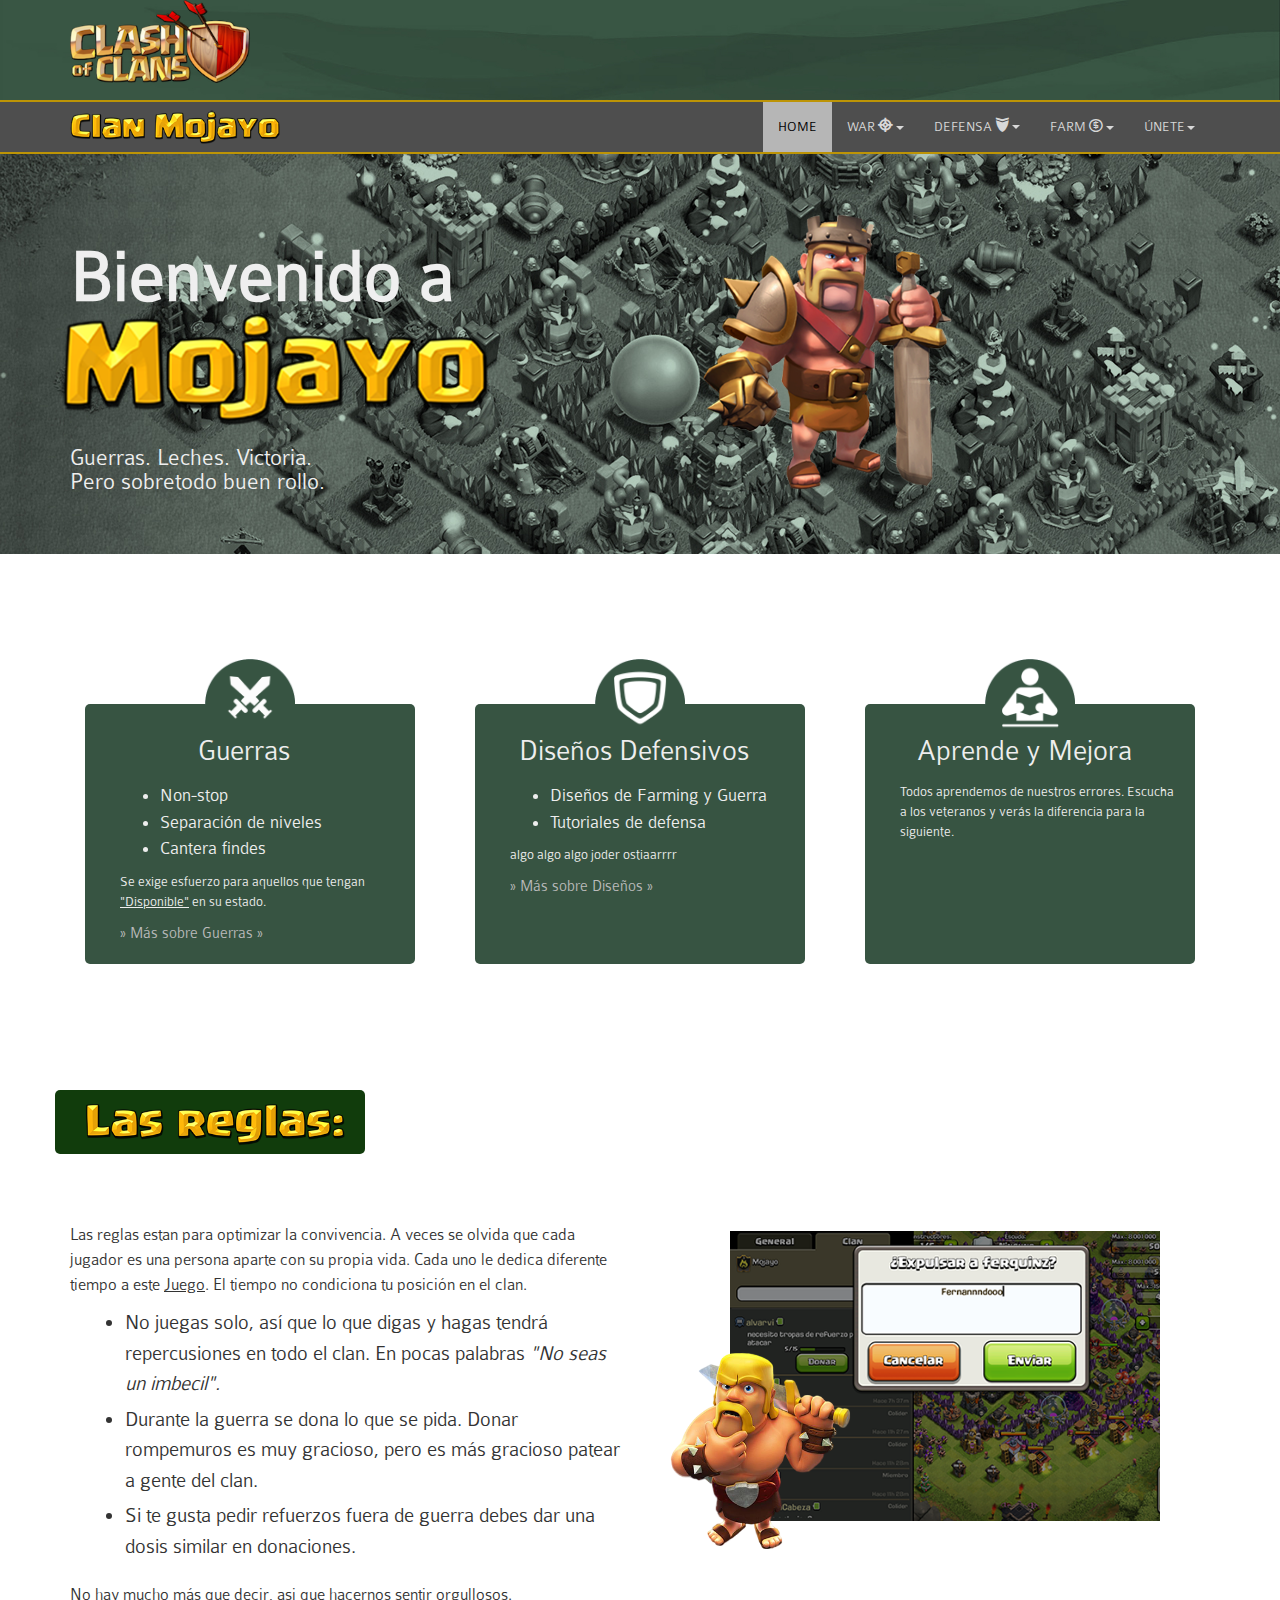
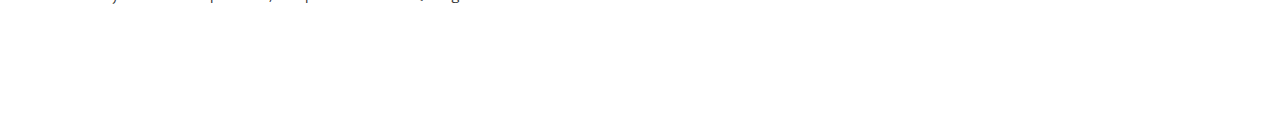
==== commit c878fca0: "Template for war" ====
--- a/index.html
+++ b/index.html
@@ -71,7 +71,7 @@
                 <li role="presentation" class="dropdown-header">Ataques a ...</li>
                 <li><a  onclick = "load_war_th8()" href="#">TH7</a></li>
                 <li><a href="#" onclick = "load_war_th8()">TH8</a></li>
-                <li><a href="#">TH9</a></li>
+                <li><a href="#" onclick = "load_war_th9()">TH9</a></li>
                 <li><a href="#">TH10</a></li>
 
 
--- a/css/general.css
+++ b/css/general.css
@@ -278,9 +278,9 @@
 .rotulo_remark{
 
 	/*position: relative;*/
-	background-color: rgba(17, 60, 12, 0.84);
-	margin-top: 150px;
-	padding: 10px 90px 10px 30px;
+	background-color: rgba(17, 60, 12, 1);
+	margin-top: 60px;
+	padding: 10px 40px 10px 30px;
 	padding-right: 20px;
 	border-radius: 5px;
 	/*top: 50px;*/
@@ -470,12 +470,11 @@
 
 
 
-#rotulo_stars .rotulo_remark{}
-
 
 .bloque_expositor .descriptor{
 
-	font-size: 14pt;
+	font-size: 20pt;
+	font-weight: bold;
 }
 
 .aligned_block{
@@ -484,24 +483,69 @@
 	vertical-align: middle;
 }
 
-.expositor_fondo{
-
-		top: 0;
+.bloque_expositor{
+	color: #eee;
+	font-size: 16pt;
+	top: 0;
 	left: 0;
 	/*height: 400px;*/
-	
-	background-color: rgba(55,84,66,0.4);
-	background-size: 100% 600px;
+	padding-top: 100px;
+	padding-bottom: 10px;
+	background-color: rgba(55,84,66,0.7);
+	background-size: 100%;
 	/*background-repeat: fixed;*/
-	padding-top: 15px;
+	
 	margin-top: 0px;
-	/*width: inherit;*/
-	/*height: inherit;*/
 	width: 100%;
-	padding-top: 0px;
-	padding-bottom: 0px;
-}
-
+	border-bottom-style: solid;
+	border-bottom-color: #375442;
+	border-bottom-width: 10px;
+	border-top-style: solid;
+	border-top-color: #375442;
+	border-top-width: 10px;
+	
+}
+
+.video_boton{
+	position: relative;
+	top: 45px;
+	display: block;
+	margin-left: auto;
+	margin-right: auto;
+	color: #DDD;
+	width: 300px;
+	background-color: rgba(55,84,66,1);
+	background-size: 100%;
+	border-radius: 10px;
+	padding-bottom: 10px;
+	padding-top: 10px;
+	text-align: center;
+	border: 4px;
+	border-color: #98801A; 
+	z-index: 100;
+
+}
+
+.video_boton span{
+	font-size: 22pt;
+}
+
+
+.video_boton:hover{
+	color: #444;
+	background-color: rgba(129,185,150,1);
+	cursor: pointer;
+}
+
+.video_container{
+	position: relative;
+	width: 50%;
+    margin: 0 auto;
+
+	padding-top: 70px;
+	padding-bottom: 30px;
+	z-index: 1;
+}
 
 #contenedor_imagenes.expositor_fondo{
 
@@ -523,7 +567,7 @@
 
 }
 
-#rotulo_menciones.expositor_fondo{
+#rotulo_menciones.expositor_fonbattldo{
 
 	top: 30px;
 	left: 0;
@@ -567,15 +611,26 @@
 
 /*Star ratings*/
 
-
-.star_rating span{
-	font-size: 12pt;
+#rotulo_stars{
+	width: 50%;
+	position: relative;
+	top: 30px;
+}
+
+
+.stars{
+	position: relative;
+	float: right;
+	bottom: 6px;
+	right: 10px;
+	
+}
+
+.stars span{
+	
+	font-size: 16pt;
 	display: inline;
-}
-
-.star_rating span{
-	font-size: 12pt;
-	display: inline;
+	color: #FFF;
 
 }
 
--- a/css/icons.css
+++ b/css/icons.css
@@ -20,6 +20,23 @@
 	text-transform: none;
 	line-height: 1;
 }
+
+
+.medium_icon{ 
+
+		font-family: 'IcoMoon-Free';
+	/*color:#AAA;*/
+/*	height: 64px;
+	width: 64px;*/
+	speak: none;
+	font-size: 16pt;
+	font-style: normal;
+	font-weight: normal;
+	font-variant: normal;
+	text-transform: none;
+	line-height: 1;
+}
+
 
 .icon {
 	font-family: 'IcoMoon-Free';
